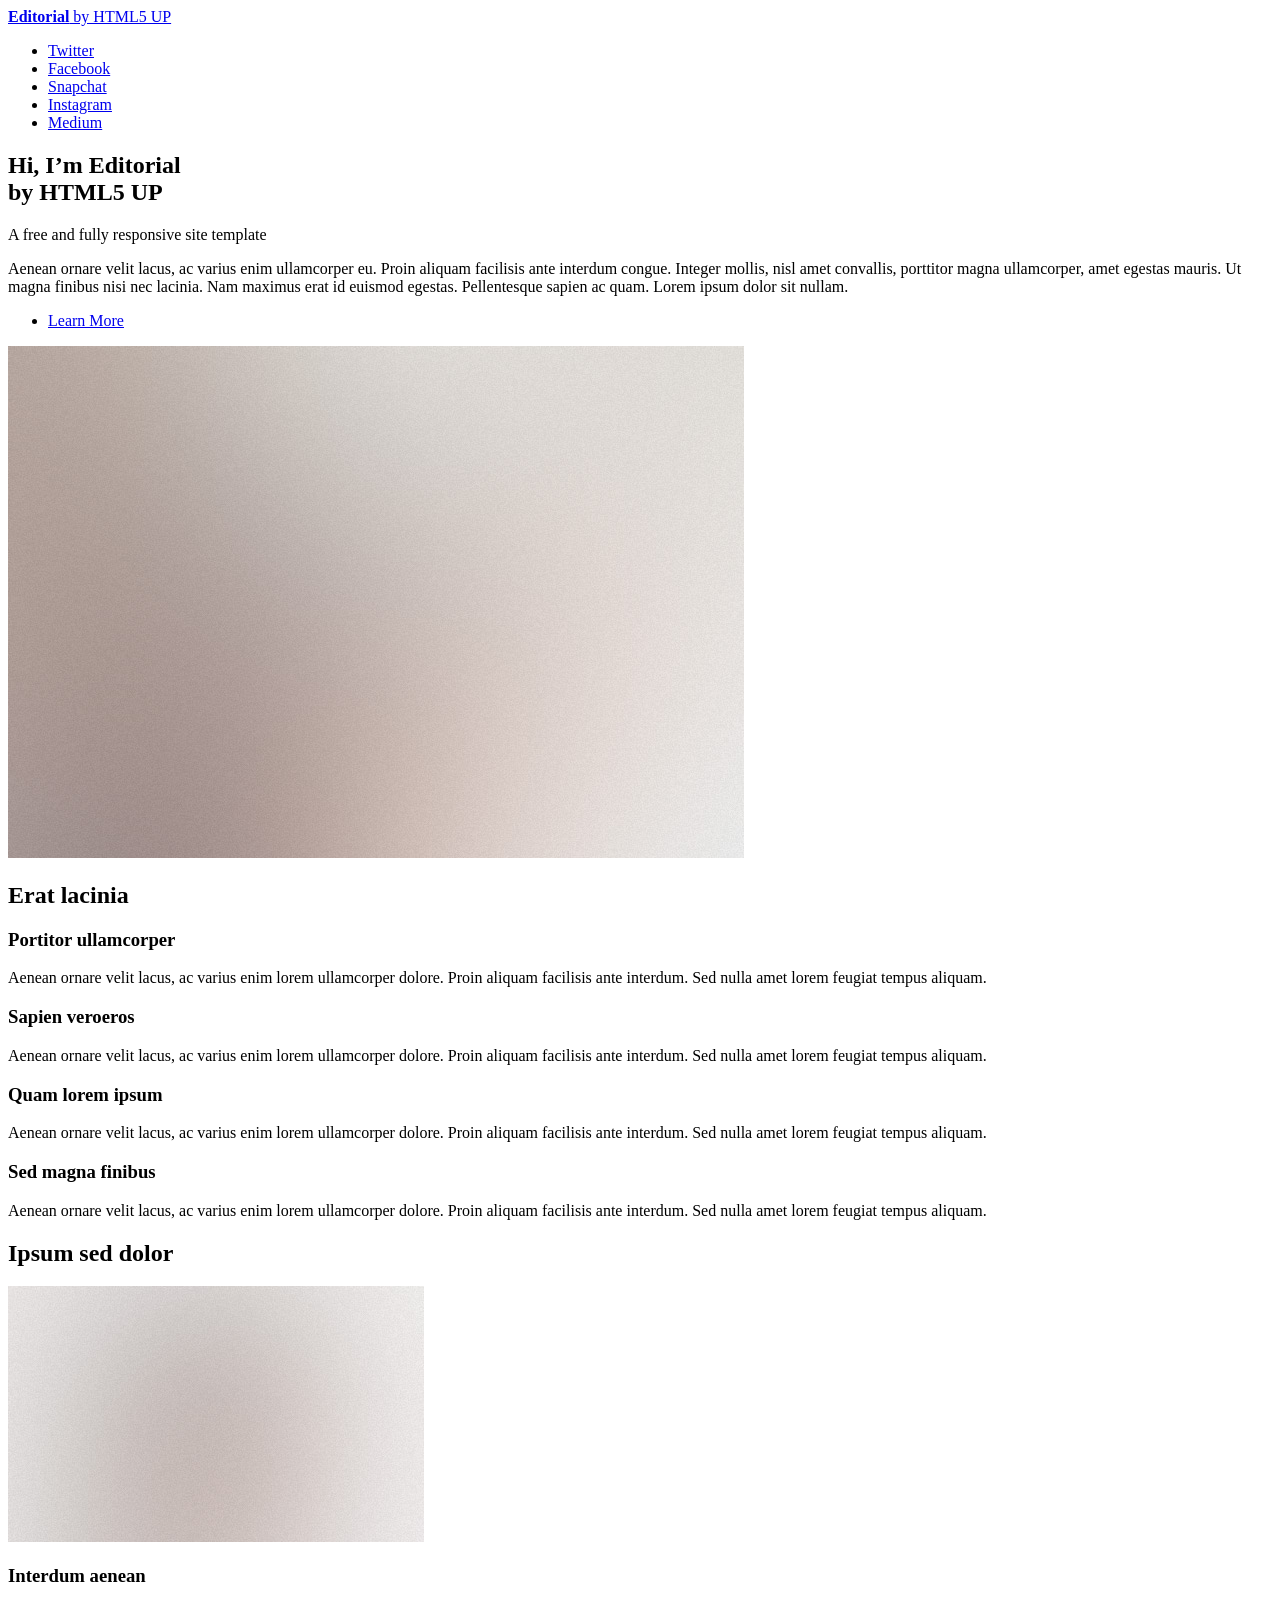
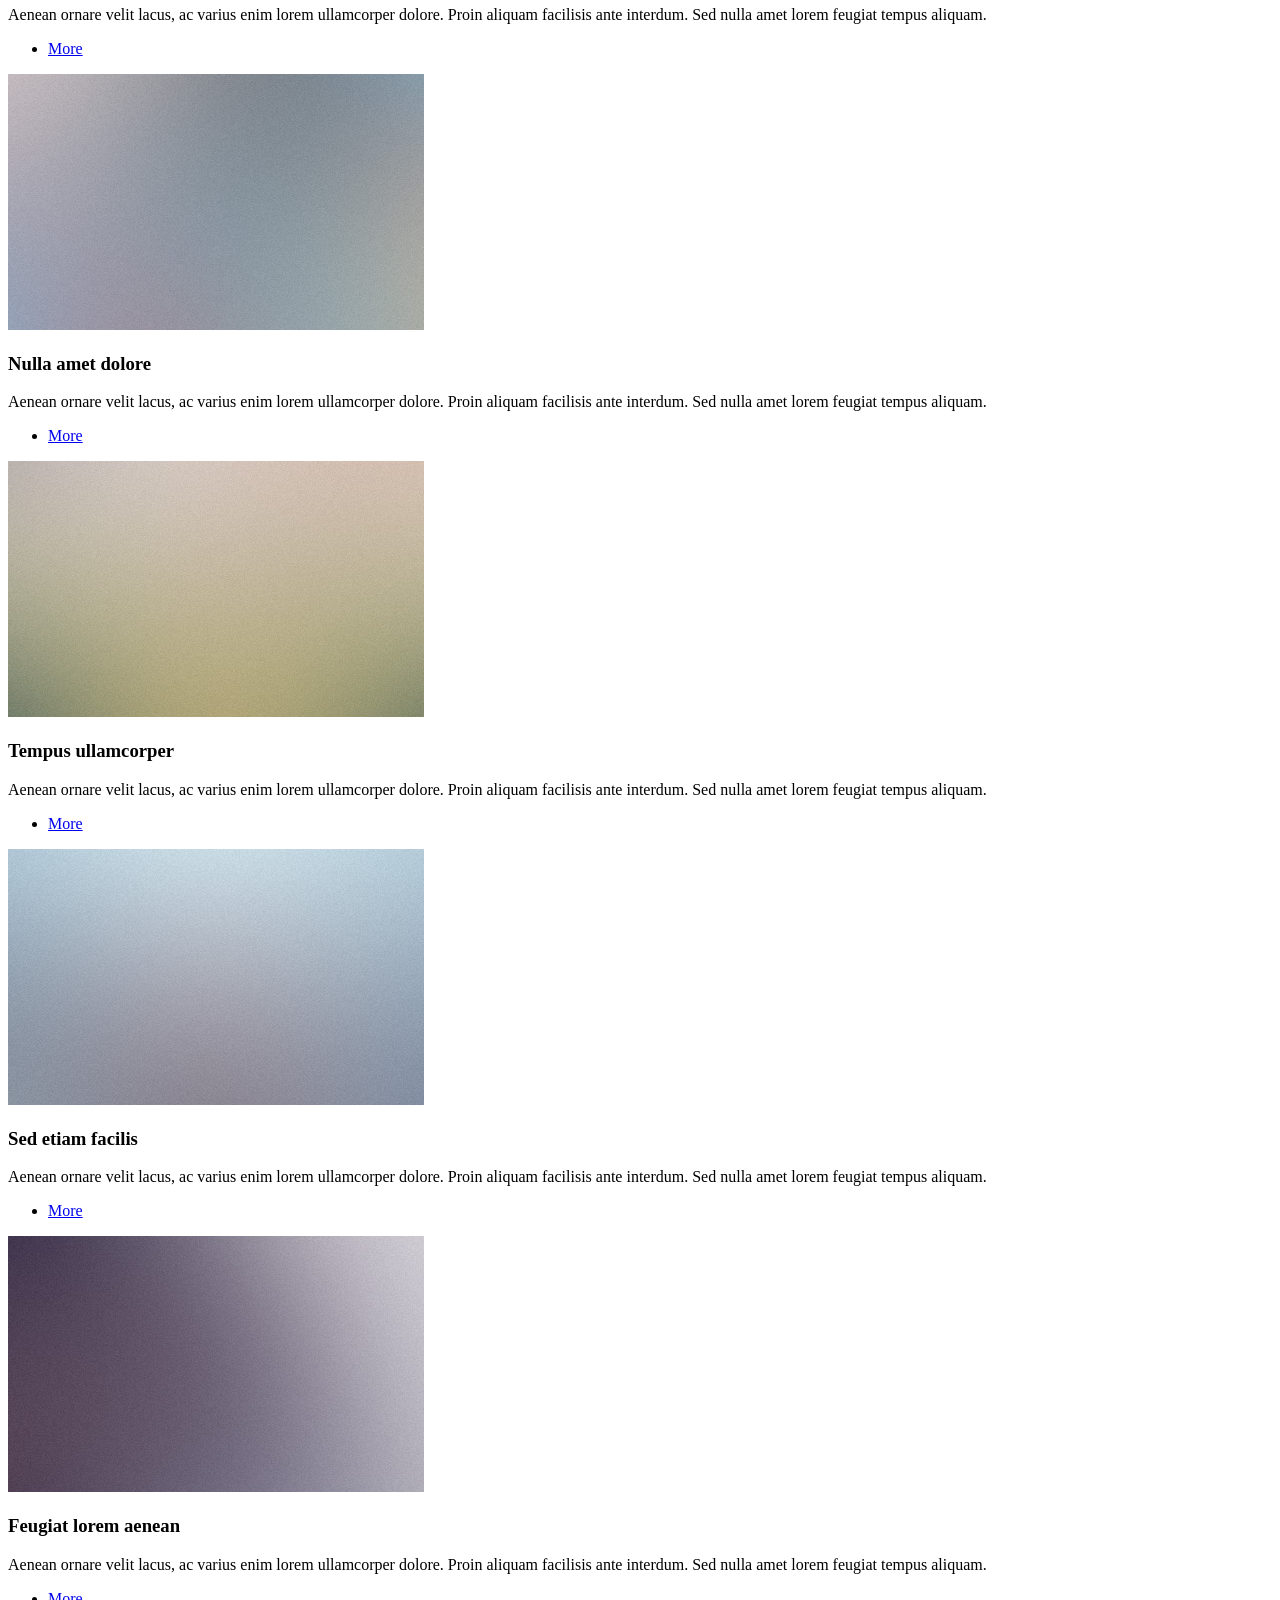
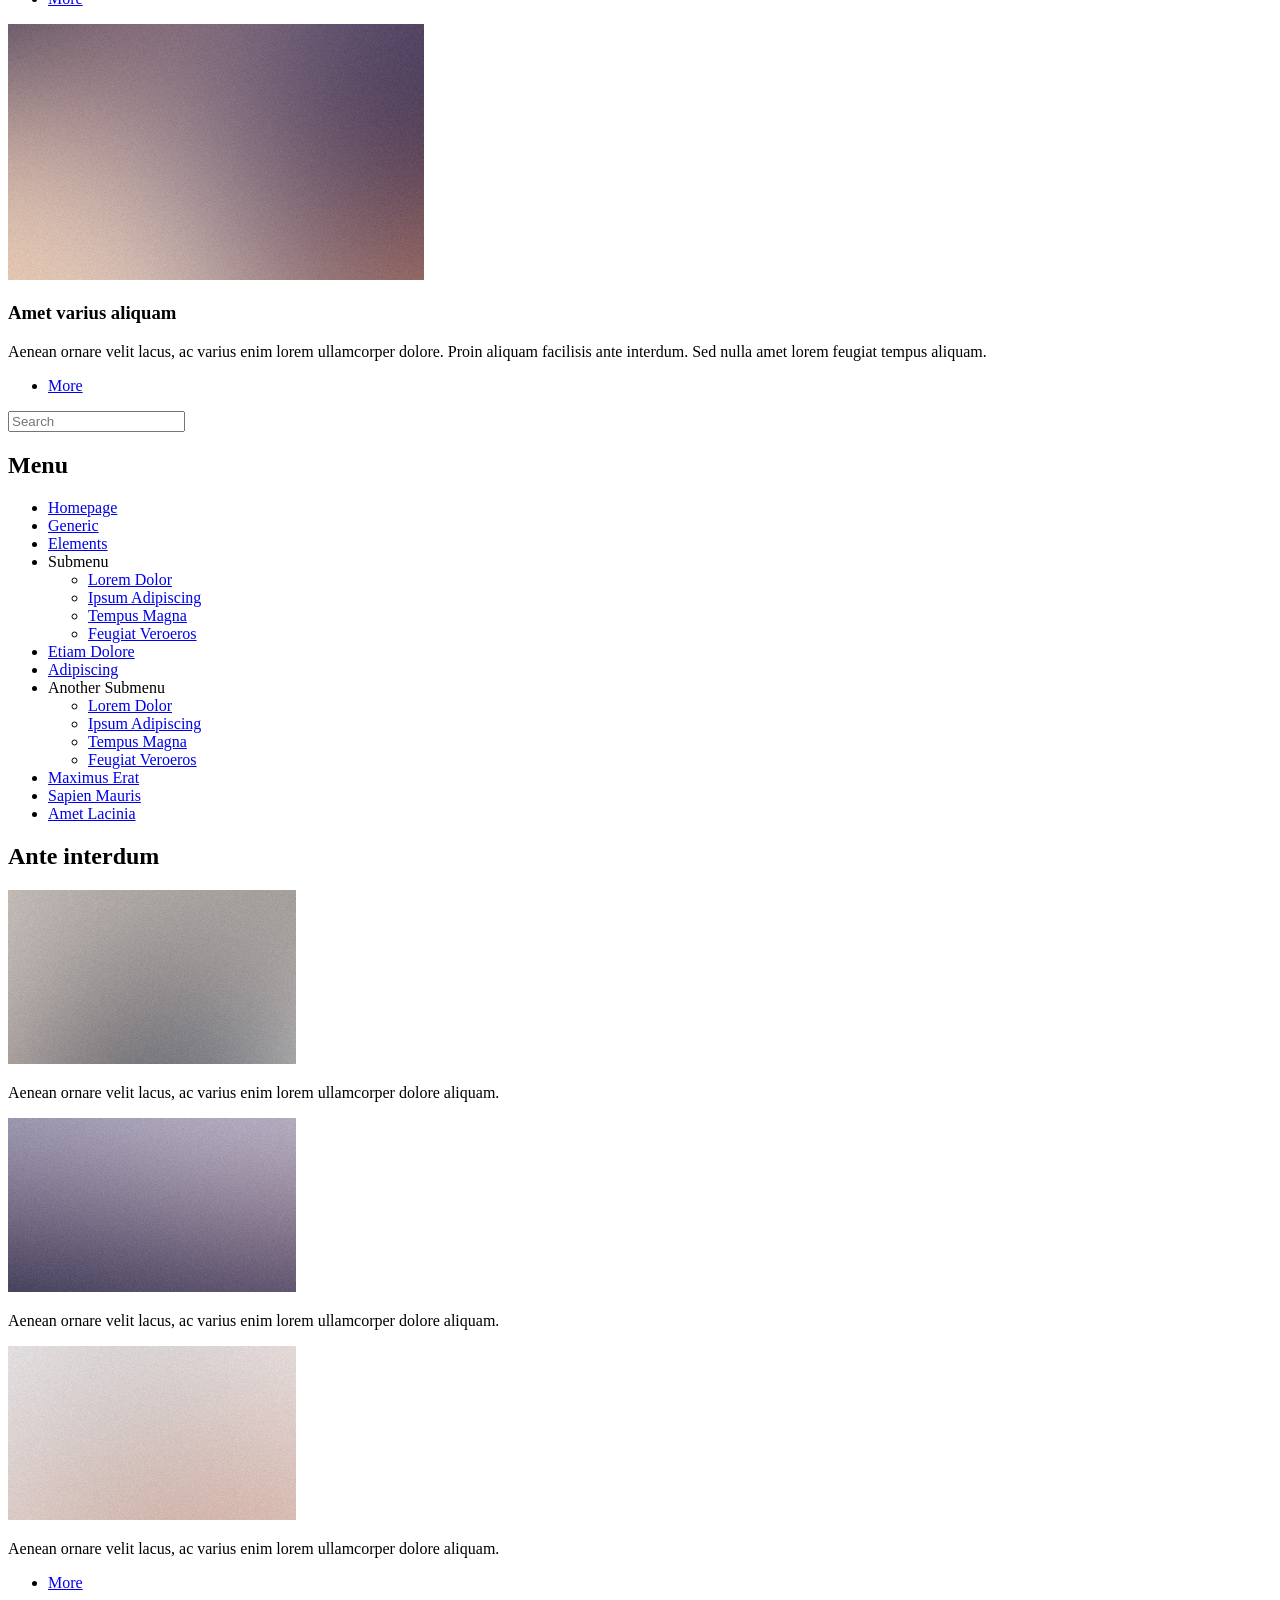
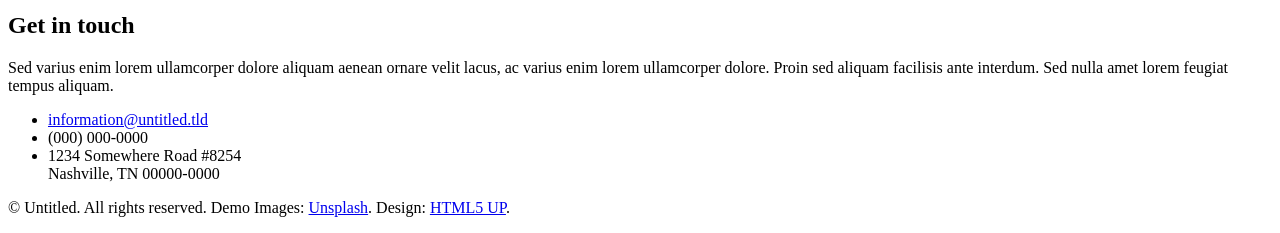
==== index.html @ dc66e03e "Add files via upload" ====
<!DOCTYPE HTML>
<!--
	Editorial by HTML5 UP
	html5up.net | @ajlkn
	Free for personal and commercial use under the CCA 3.0 license (html5up.net/license)
-->
<html>
	<head>
		<title>Editorial by HTML5 UP</title>
		<meta charset="utf-8" />
		<meta name="viewport" content="width=device-width, initial-scale=1, user-scalable=no" />
		<link rel="stylesheet" href="assets/css/main.css" />
	</head>
	<body class="is-preload">

		<!-- Wrapper -->
			<div id="wrapper">

				<!-- Main -->
					<div id="main">
						<div class="inner">

							<!-- Header -->
								<header id="header">
									<a href="index.html" class="logo"><strong>Editorial</strong> by HTML5 UP</a>
									<ul class="icons">
										<li><a href="#" class="icon brands fa-twitter"><span class="label">Twitter</span></a></li>
										<li><a href="#" class="icon brands fa-facebook-f"><span class="label">Facebook</span></a></li>
										<li><a href="#" class="icon brands fa-snapchat-ghost"><span class="label">Snapchat</span></a></li>
										<li><a href="#" class="icon brands fa-instagram"><span class="label">Instagram</span></a></li>
										<li><a href="#" class="icon brands fa-medium-m"><span class="label">Medium</span></a></li>
									</ul>
								</header>

							<!-- Banner -->
								<section id="banner">
									<div class="content">
										<header>
											<h1>Hi, I’m Editorial<br />
											by HTML5 UP</h1>
											<p>A free and fully responsive site template</p>
										</header>
										<p>Aenean ornare velit lacus, ac varius enim ullamcorper eu. Proin aliquam facilisis ante interdum congue. Integer mollis, nisl amet convallis, porttitor magna ullamcorper, amet egestas mauris. Ut magna finibus nisi nec lacinia. Nam maximus erat id euismod egestas. Pellentesque sapien ac quam. Lorem ipsum dolor sit nullam.</p>
										<ul class="actions">
											<li><a href="#" class="button big">Learn More</a></li>
										</ul>
									</div>
									<span class="image object">
										<img src="images/pic10.jpg" alt="" />
									</span>
								</section>

							<!-- Section -->
								<section>
									<header class="major">
										<h2>Erat lacinia</h2>
									</header>
									<div class="features">
										<article>
											<span class="icon fa-gem"></span>
											<div class="content">
												<h3>Portitor ullamcorper</h3>
												<p>Aenean ornare velit lacus, ac varius enim lorem ullamcorper dolore. Proin aliquam facilisis ante interdum. Sed nulla amet lorem feugiat tempus aliquam.</p>
											</div>
										</article>
										<article>
											<span class="icon solid fa-paper-plane"></span>
											<div class="content">
												<h3>Sapien veroeros</h3>
												<p>Aenean ornare velit lacus, ac varius enim lorem ullamcorper dolore. Proin aliquam facilisis ante interdum. Sed nulla amet lorem feugiat tempus aliquam.</p>
											</div>
										</article>
										<article>
											<span class="icon solid fa-rocket"></span>
											<div class="content">
												<h3>Quam lorem ipsum</h3>
												<p>Aenean ornare velit lacus, ac varius enim lorem ullamcorper dolore. Proin aliquam facilisis ante interdum. Sed nulla amet lorem feugiat tempus aliquam.</p>
											</div>
										</article>
										<article>
											<span class="icon solid fa-signal"></span>
											<div class="content">
												<h3>Sed magna finibus</h3>
												<p>Aenean ornare velit lacus, ac varius enim lorem ullamcorper dolore. Proin aliquam facilisis ante interdum. Sed nulla amet lorem feugiat tempus aliquam.</p>
											</div>
										</article>
									</div>
								</section>

							<!-- Section -->
								<section>
									<header class="major">
										<h2>Ipsum sed dolor</h2>
									</header>
									<div class="posts">
										<article>
											<a href="#" class="image"><img src="images/pic01.jpg" alt="" /></a>
											<h3>Interdum aenean</h3>
											<p>Aenean ornare velit lacus, ac varius enim lorem ullamcorper dolore. Proin aliquam facilisis ante interdum. Sed nulla amet lorem feugiat tempus aliquam.</p>
											<ul class="actions">
												<li><a href="#" class="button">More</a></li>
											</ul>
										</article>
										<article>
											<a href="#" class="image"><img src="images/pic02.jpg" alt="" /></a>
											<h3>Nulla amet dolore</h3>
											<p>Aenean ornare velit lacus, ac varius enim lorem ullamcorper dolore. Proin aliquam facilisis ante interdum. Sed nulla amet lorem feugiat tempus aliquam.</p>
											<ul class="actions">
												<li><a href="#" class="button">More</a></li>
											</ul>
										</article>
										<article>
											<a href="#" class="image"><img src="images/pic03.jpg" alt="" /></a>
											<h3>Tempus ullamcorper</h3>
											<p>Aenean ornare velit lacus, ac varius enim lorem ullamcorper dolore. Proin aliquam facilisis ante interdum. Sed nulla amet lorem feugiat tempus aliquam.</p>
											<ul class="actions">
												<li><a href="#" class="button">More</a></li>
											</ul>
										</article>
										<article>
											<a href="#" class="image"><img src="images/pic04.jpg" alt="" /></a>
											<h3>Sed etiam facilis</h3>
											<p>Aenean ornare velit lacus, ac varius enim lorem ullamcorper dolore. Proin aliquam facilisis ante interdum. Sed nulla amet lorem feugiat tempus aliquam.</p>
											<ul class="actions">
												<li><a href="#" class="button">More</a></li>
											</ul>
										</article>
										<article>
											<a href="#" class="image"><img src="images/pic05.jpg" alt="" /></a>
											<h3>Feugiat lorem aenean</h3>
											<p>Aenean ornare velit lacus, ac varius enim lorem ullamcorper dolore. Proin aliquam facilisis ante interdum. Sed nulla amet lorem feugiat tempus aliquam.</p>
											<ul class="actions">
												<li><a href="#" class="button">More</a></li>
											</ul>
										</article>
										<article>
											<a href="#" class="image"><img src="images/pic06.jpg" alt="" /></a>
											<h3>Amet varius aliquam</h3>
											<p>Aenean ornare velit lacus, ac varius enim lorem ullamcorper dolore. Proin aliquam facilisis ante interdum. Sed nulla amet lorem feugiat tempus aliquam.</p>
											<ul class="actions">
												<li><a href="#" class="button">More</a></li>
											</ul>
										</article>
									</div>
								</section>

						</div>
					</div>

				<!-- Sidebar -->
					<div id="sidebar">
						<div class="inner">

							<!-- Search -->
								<section id="search" class="alt">
									<form method="post" action="#">
										<input type="text" name="query" id="query" placeholder="Search" />
									</form>
								</section>

							<!-- Menu -->
								<nav id="menu">
									<header class="major">
										<h2>Menu</h2>
									</header>
									<ul>
										<li><a href="index.html">Homepage</a></li>
										<li><a href="generic.html">Generic</a></li>
										<li><a href="elements.html">Elements</a></li>
										<li>
											<span class="opener">Submenu</span>
											<ul>
												<li><a href="#">Lorem Dolor</a></li>
												<li><a href="#">Ipsum Adipiscing</a></li>
												<li><a href="#">Tempus Magna</a></li>
												<li><a href="#">Feugiat Veroeros</a></li>
											</ul>
										</li>
										<li><a href="#">Etiam Dolore</a></li>
										<li><a href="#">Adipiscing</a></li>
										<li>
											<span class="opener">Another Submenu</span>
											<ul>
												<li><a href="#">Lorem Dolor</a></li>
												<li><a href="#">Ipsum Adipiscing</a></li>
												<li><a href="#">Tempus Magna</a></li>
												<li><a href="#">Feugiat Veroeros</a></li>
											</ul>
										</li>
										<li><a href="#">Maximus Erat</a></li>
										<li><a href="#">Sapien Mauris</a></li>
										<li><a href="#">Amet Lacinia</a></li>
									</ul>
								</nav>

							<!-- Section -->
								<section>
									<header class="major">
										<h2>Ante interdum</h2>
									</header>
									<div class="mini-posts">
										<article>
											<a href="#" class="image"><img src="images/pic07.jpg" alt="" /></a>
											<p>Aenean ornare velit lacus, ac varius enim lorem ullamcorper dolore aliquam.</p>
										</article>
										<article>
											<a href="#" class="image"><img src="images/pic08.jpg" alt="" /></a>
											<p>Aenean ornare velit lacus, ac varius enim lorem ullamcorper dolore aliquam.</p>
										</article>
										<article>
											<a href="#" class="image"><img src="images/pic09.jpg" alt="" /></a>
											<p>Aenean ornare velit lacus, ac varius enim lorem ullamcorper dolore aliquam.</p>
										</article>
									</div>
									<ul class="actions">
										<li><a href="#" class="button">More</a></li>
									</ul>
								</section>

							<!-- Section -->
								<section>
									<header class="major">
										<h2>Get in touch</h2>
									</header>
									<p>Sed varius enim lorem ullamcorper dolore aliquam aenean ornare velit lacus, ac varius enim lorem ullamcorper dolore. Proin sed aliquam facilisis ante interdum. Sed nulla amet lorem feugiat tempus aliquam.</p>
									<ul class="contact">
										<li class="icon solid fa-envelope"><a href="#">information@untitled.tld</a></li>
										<li class="icon solid fa-phone">(000) 000-0000</li>
										<li class="icon solid fa-home">1234 Somewhere Road #8254<br />
										Nashville, TN 00000-0000</li>
									</ul>
								</section>

							<!-- Footer -->
								<footer id="footer">
									<p class="copyright">&copy; Untitled. All rights reserved. Demo Images: <a href="https://unsplash.com">Unsplash</a>. Design: <a href="https://html5up.net">HTML5 UP</a>.</p>
								</footer>

						</div>
					</div>

			</div>

		<!-- Scripts -->
			<script src="assets/js/jquery.min.js"></script>
			<script src="assets/js/browser.min.js"></script>
			<script src="assets/js/breakpoints.min.js"></script>
			<script src="assets/js/util.js"></script>
			<script src="assets/js/main.js"></script>

	</body>
</html>
---- assets/css/main.css ----
@import url(fontawesome-all.min.css);
@import url("https://fonts.googleapis.com/css?family=Open+Sans:400,600,400italic,600italic|Roboto+Slab:400,700");
/*
	Editorial by HTML5 UP
	html5up.net | @ajlkn
	Free for personal and commercial use under the CCA 3.0 license (html5up.net/license)
*/
html, body, div, span, applet, object,
iframe, h1, h2, h3, h4, h5, h6, p, blockquote,
pre, a, abbr, acronym, address, big, cite,
code, del, dfn, em, img, ins, kbd, q, s, samp,
small, strike, strong, sub, sup, tt, var, b,
u, i, center, dl, dt, dd, ol, ul, li, fieldset,
form, label, legend, table, caption, tbody,
tfoot, thead, tr, th, td, article, aside,
canvas, details, embed, figure, figcaption,
footer, header, hgroup, menu, nav, output, ruby,
section, summary, time, mark, audio, video {
  margin: 0;
  padding: 0;
  border: 0;
  font-size: 100%;
  font: inherit;
  vertical-align: baseline; }

article, aside, details, figcaption, figure,
footer, header, hgroup, menu, nav, section {
  display: block; }

body {
  line-height: 1; }

ol, ul {
  list-style: none; }

blockquote, q {
  quotes: none; }
  blockquote:before, blockquote:after, q:before, q:after {
    content: '';
    content: none; }

table {
  border-collapse: collapse;
  border-spacing: 0; }

body {
  -webkit-text-size-adjust: none; }

mark {
  background-color: transparent;
  color: inherit; }

input::-moz-focus-inner {
  border: 0;
  padding: 0; }

input, select, textarea {
  -moz-appearance: none;
  -webkit-appearance: none;
  -ms-appearance: none;
  appearance: none; }

/* Basic */
@-ms-viewport {
  width: device-width; }

body {
  -ms-overflow-style: scrollbar; }

@media screen and (max-width: 480px) {
  html, body {
    min-width: 320px; } }

html {
  box-sizing: border-box; }

*, *:before, *:after {
  box-sizing: inherit; }

body {
  background: #ffffff; }
  body.is-preload *, body.is-preload *:before, body.is-preload *:after, body.is-resizing *, body.is-resizing *:before, body.is-resizing *:after {
    -moz-animation: none !important;
    -webkit-animation: none !important;
    -ms-animation: none !important;
    animation: none !important;
    -moz-transition: none !important;
    -webkit-transition: none !important;
    -ms-transition: none !important;
    transition: none !important; }

/* Type */
body, input, select, textarea {
  color: #7f888f;
  font-family: "Open Sans", sans-serif;
  font-size: 13pt;
  font-weight: 400;
  line-height: 1.65; }
  @media screen and (max-width: 1680px) {
    body, input, select, textarea {
      font-size: 11pt; } }
  @media screen and (max-width: 1280px) {
    body, input, select, textarea {
      font-size: 10pt; } }
  @media screen and (max-width: 360px) {
    body, input, select, textarea {
      font-size: 9pt; } }

a {
  -moz-transition: color 0.2s ease-in-out, border-bottom-color 0.2s ease-in-out;
  -webkit-transition: color 0.2s ease-in-out, border-bottom-color 0.2s ease-in-out;
  -ms-transition: color 0.2s ease-in-out, border-bottom-color 0.2s ease-in-out;
  transition: color 0.2s ease-in-out, border-bottom-color 0.2s ease-in-out;
  border-bottom: dotted 1px;
  color: #f56a6a;
  text-decoration: none; }
  a:hover {
    border-bottom-color: #f56a6a;
    color: #f56a6a !important; }
    a:hover strong {
      color: inherit; }

strong, b {
  color: #3d4449;
  font-weight: 600; }

em, i {
  font-style: italic; }

p {
  margin: 0 0 2em 0; }

h1, h2, h3, h4, h5, h6 {
  color: #3d4449;
  font-family: "Roboto Slab", serif;
  font-weight: 700;
  line-height: 1.5;
  margin: 0 0 1em 0; }
  h1 a, h2 a, h3 a, h4 a, h5 a, h6 a {
    color: inherit;
    text-decoration: none;
    border-bottom: 0; }

h1 {
  font-size: 4em;
  margin: 0 0 0.5em 0;
  line-height: 1.3; }

h2 {
  font-size: 1.75em; }

h3 {
  font-size: 1.25em; }

h4 {
  font-size: 1.1em; }

h5 {
  font-size: 0.9em; }

h6 {
  font-size: 0.7em; }

@media screen and (max-width: 1680px) {
  h1 {
    font-size: 3.5em; } }

@media screen and (max-width: 980px) {
  h1 {
    font-size: 3.25em; } }

@media screen and (max-width: 736px) {
  h1 {
    font-size: 2em;
    line-height: 1.4; }
  h2 {
    font-size: 1.5em; } }

sub {
  font-size: 0.8em;
  position: relative;
  top: 0.5em; }

sup {
  font-size: 0.8em;
  position: relative;
  top: -0.5em; }

blockquote {
  border-left: solid 3px rgba(210, 215, 217, 0.75);
  font-style: italic;
  margin: 0 0 2em 0;
  padding: 0.5em 0 0.5em 2em; }

code {
  background: rgba(230, 235, 237, 0.25);
  border-radius: 0.375em;
  border: solid 1px rgba(210, 215, 217, 0.75);
  font-family: "Courier New", monospace;
  font-size: 0.9em;
  margin: 0 0.25em;
  padding: 0.25em 0.65em; }

pre {
  -webkit-overflow-scrolling: touch;
  font-family: "Courier New", monospace;
  font-size: 0.9em;
  margin: 0 0 2em 0; }
  pre code {
    display: block;
    line-height: 1.75;
    padding: 1em 1.5em;
    overflow-x: auto; }

hr {
  border: 0;
  border-bottom: solid 1px rgba(210, 215, 217, 0.75);
  margin: 2em 0; }
  hr.major {
    margin: 3em 0; }

.align-left {
  text-align: left; }

.align-center {
  text-align: center; }

.align-right {
  text-align: right; }

/* Row */
.row {
  display: flex;
  flex-wrap: wrap;
  box-sizing: border-box;
  align-items: stretch; }
  .row > * {
    box-sizing: border-box; }
  .row.gtr-uniform > * > :last-child {
    margin-bottom: 0; }
  .row.aln-left {
    justify-content: flex-start; }
  .row.aln-center {
    justify-content: center; }
  .row.aln-right {
    justify-content: flex-end; }
  .row.aln-top {
    align-items: flex-start; }
  .row.aln-middle {
    align-items: center; }
  .row.aln-bottom {
    align-items: flex-end; }
  .row > .imp {
    order: -1; }
  .row > .col-1 {
    width: 8.33333%; }
  .row > .off-1 {
    margin-left: 8.33333%; }
  .row > .col-2 {
    width: 16.66667%; }
  .row > .off-2 {
    margin-left: 16.66667%; }
  .row > .col-3 {
    width: 25%; }
  .row > .off-3 {
    margin-left: 25%; }
  .row > .col-4 {
    width: 33.33333%; }
  .row > .off-4 {
    margin-left: 33.33333%; }
  .row > .col-5 {
    width: 41.66667%; }
  .row > .off-5 {
    margin-left: 41.66667%; }
  .row > .col-6 {
    width: 50%; }
  .row > .off-6 {
    margin-left: 50%; }
  .row > .col-7 {
    width: 58.33333%; }
  .row > .off-7 {
    margin-left: 58.33333%; }
  .row > .col-8 {
    width: 66.66667%; }
  .row > .off-8 {
    margin-left: 66.66667%; }
  .row > .col-9 {
    width: 75%; }
  .row > .off-9 {
    margin-left: 75%; }
  .row > .col-10 {
    width: 83.33333%; }
  .row > .off-10 {
    margin-left: 83.33333%; }
  .row > .col-11 {
    width: 91.66667%; }
  .row > .off-11 {
    margin-left: 91.66667%; }
  .row > .col-12 {
    width: 100%; }
  .row > .off-12 {
    margin-left: 100%; }
  .row.gtr-0 {
    margin-top: 0;
    margin-left: 0em; }
    .row.gtr-0 > * {
      padding: 0 0 0 0em; }
    .row.gtr-0.gtr-uniform {
      margin-top: 0em; }
      .row.gtr-0.gtr-uniform > * {
        padding-top: 0em; }
  .row.gtr-25 {
    margin-top: 0;
    margin-left: -0.375em; }
    .row.gtr-25 > * {
      padding: 0 0 0 0.375em; }
    .row.gtr-25.gtr-uniform {
      margin-top: -0.375em; }
      .row.gtr-25.gtr-uniform > * {
        padding-top: 0.375em; }
  .row.gtr-50 {
    margin-top: 0;
    margin-left: -0.75em; }
    .row.gtr-50 > * {
      padding: 0 0 0 0.75em; }
    .row.gtr-50.gtr-uniform {
      margin-top: -0.75em; }
      .row.gtr-50.gtr-uniform > * {
        padding-top: 0.75em; }
  .row {
    margin-top: 0;
    margin-left: -1.5em; }
    .row > * {
      padding: 0 0 0 1.5em; }
    .row.gtr-uniform {
      margin-top: -1.5em; }
      .row.gtr-uniform > * {
        padding-top: 1.5em; }
  .row.gtr-150 {
    margin-top: 0;
    margin-left: -2.25em; }
    .row.gtr-150 > * {
      padding: 0 0 0 2.25em; }
    .row.gtr-150.gtr-uniform {
      margin-top: -2.25em; }
      .row.gtr-150.gtr-uniform > * {
        padding-top: 2.25em; }
  .row.gtr-200 {
    margin-top: 0;
    margin-left: -3em; }
    .row.gtr-200 > * {
      padding: 0 0 0 3em; }
    .row.gtr-200.gtr-uniform {
      margin-top: -3em; }
      .row.gtr-200.gtr-uniform > * {
        padding-top: 3em; }
  @media screen and (max-width: 1680px) {
    .row {
      display: flex;
      flex-wrap: wrap;
      box-sizing: border-box;
      align-items: stretch; }
      .row > * {
        box-sizing: border-box; }
      .row.gtr-uniform > * > :last-child {
        margin-bottom: 0; }
      .row.aln-left {
        justify-content: flex-start; }
      .row.aln-center {
        justify-content: center; }
      .row.aln-right {
        justify-content: flex-end; }
      .row.aln-top {
        align-items: flex-start; }
      .row.aln-middle {
        align-items: center; }
      .row.aln-bottom {
        align-items: flex-end; }
      .row > .imp-xlarge {
        order: -1; }
      .row > .col-1-xlarge {
        width: 8.33333%; }
      .row > .off-1-xlarge {
        margin-left: 8.33333%; }
      .row > .col-2-xlarge {
        width: 16.66667%; }
      .row > .off-2-xlarge {
        margin-left: 16.66667%; }
      .row > .col-3-xlarge {
        width: 25%; }
      .row > .off-3-xlarge {
        margin-left: 25%; }
      .row > .col-4-xlarge {
        width: 33.33333%; }
      .row > .off-4-xlarge {
        margin-left: 33.33333%; }
      .row > .col-5-xlarge {
        width: 41.66667%; }
      .row > .off-5-xlarge {
        margin-left: 41.66667%; }
      .row > .col-6-xlarge {
        width: 50%; }
      .row > .off-6-xlarge {
        margin-left: 50%; }
      .row > .col-7-xlarge {
        width: 58.33333%; }
      .row > .off-7-xlarge {
        margin-left: 58.33333%; }
      .row > .col-8-xlarge {
        width: 66.66667%; }
      .row > .off-8-xlarge {
        margin-left: 66.66667%; }
      .row > .col-9-xlarge {
        width: 75%; }
      .row > .off-9-xlarge {
        margin-left: 75%; }
      .row > .col-10-xlarge {
        width: 83.33333%; }
      .row > .off-10-xlarge {
        margin-left: 83.33333%; }
      .row > .col-11-xlarge {
        width: 91.66667%; }
      .row > .off-11-xlarge {
        margin-left: 91.66667%; }
      .row > .col-12-xlarge {
        width: 100%; }
      .row > .off-12-xlarge {
        margin-left: 100%; }
      .row.gtr-0 {
        margin-top: 0;
        margin-left: 0em; }
        .row.gtr-0 > * {
          padding: 0 0 0 0em; }
        .row.gtr-0.gtr-uniform {
          margin-top: 0em; }
          .row.gtr-0.gtr-uniform > * {
            padding-top: 0em; }
      .row.gtr-25 {
        margin-top: 0;
        margin-left: -0.375em; }
        .row.gtr-25 > * {
          padding: 0 0 0 0.375em; }
        .row.gtr-25.gtr-uniform {
          margin-top: -0.375em; }
          .row.gtr-25.gtr-uniform > * {
            padding-top: 0.375em; }
      .row.gtr-50 {
        margin-top: 0;
        margin-left: -0.75em; }
        .row.gtr-50 > * {
          padding: 0 0 0 0.75em; }
        .row.gtr-50.gtr-uniform {
          margin-top: -0.75em; }
          .row.gtr-50.gtr-uniform > * {
            padding-top: 0.75em; }
      .row {
        margin-top: 0;
        margin-left: -1.5em; }
        .row > * {
          padding: 0 0 0 1.5em; }
        .row.gtr-uniform {
          margin-top: -1.5em; }
          .row.gtr-uniform > * {
            padding-top: 1.5em; }
      .row.gtr-150 {
        margin-top: 0;
        margin-left: -2.25em; }
        .row.gtr-150 > * {
          padding: 0 0 0 2.25em; }
        .row.gtr-150.gtr-uniform {
          margin-top: -2.25em; }
          .row.gtr-150.gtr-uniform > * {
            padding-top: 2.25em; }
      .row.gtr-200 {
        margin-top: 0;
        margin-left: -3em; }
        .row.gtr-200 > * {
          padding: 0 0 0 3em; }
        .row.gtr-200.gtr-uniform {
          margin-top: -3em; }
          .row.gtr-200.gtr-uniform > * {
            padding-top: 3em; } }
  @media screen and (max-width: 1280px) {
    .row {
      display: flex;
      flex-wrap: wrap;
      box-sizing: border-box;
      align-items: stretch; }
      .row > * {
        box-sizing: border-box; }
      .row.gtr-uniform > * > :last-child {
        margin-bottom: 0; }
      .row.aln-left {
        justify-content: flex-start; }
      .row.aln-center {
        justify-content: center; }
      .row.aln-right {
        justify-content: flex-end; }
      .row.aln-top {
        align-items: flex-start; }
      .row.aln-middle {
        align-items: center; }
      .row.aln-bottom {
        align-items: flex-end; }
      .row > .imp-large {
        order: -1; }
      .row > .col-1-large {
        width: 8.33333%; }
      .row > .off-1-large {
        margin-left: 8.33333%; }
      .row > .col-2-large {
        width: 16.66667%; }
      .row > .off-2-large {
        margin-left: 16.66667%; }
      .row > .col-3-large {
        width: 25%; }
      .row > .off-3-large {
        margin-left: 25%; }
      .row > .col-4-large {
        width: 33.33333%; }
      .row > .off-4-large {
        margin-left: 33.33333%; }
      .row > .col-5-large {
        width: 41.66667%; }
      .row > .off-5-large {
        margin-left: 41.66667%; }
      .row > .col-6-large {
        width: 50%; }
      .row > .off-6-large {
        margin-left: 50%; }
      .row > .col-7-large {
        width: 58.33333%; }
      .row > .off-7-large {
        margin-left: 58.33333%; }
      .row > .col-8-large {
        width: 66.66667%; }
      .row > .off-8-large {
        margin-left: 66.66667%; }
      .row > .col-9-large {
        width: 75%; }
      .row > .off-9-large {
        margin-left: 75%; }
      .row > .col-10-large {
        width: 83.33333%; }
      .row > .off-10-large {
        margin-left: 83.33333%; }
      .row > .col-11-large {
        width: 91.66667%; }
      .row > .off-11-large {
        margin-left: 91.66667%; }
      .row > .col-12-large {
        width: 100%; }
      .row > .off-12-large {
        margin-left: 100%; }
      .row.gtr-0 {
        margin-top: 0;
        margin-left: 0em; }
        .row.gtr-0 > * {
          padding: 0 0 0 0em; }
        .row.gtr-0.gtr-uniform {
          margin-top: 0em; }
          .row.gtr-0.gtr-uniform > * {
            padding-top: 0em; }
      .row.gtr-25 {
        margin-top: 0;
        margin-left: -0.375em; }
        .row.gtr-25 > * {
          padding: 0 0 0 0.375em; }
        .row.gtr-25.gtr-uniform {
          margin-top: -0.375em; }
          .row.gtr-25.gtr-uniform > * {
            padding-top: 0.375em; }
      .row.gtr-50 {
        margin-top: 0;
        margin-left: -0.75em; }
        .row.gtr-50 > * {
          padding: 0 0 0 0.75em; }
        .row.gtr-50.gtr-uniform {
          margin-top: -0.75em; }
          .row.gtr-50.gtr-uniform > * {
            padding-top: 0.75em; }
      .row {
        margin-top: 0;
        margin-left: -1.5em; }
        .row > * {
          padding: 0 0 0 1.5em; }
        .row.gtr-uniform {
          margin-top: -1.5em; }
          .row.gtr-uniform > * {
            padding-top: 1.5em; }
      .row.gtr-150 {
        margin-top: 0;
        margin-left: -2.25em; }
        .row.gtr-150 > * {
          padding: 0 0 0 2.25em; }
        .row.gtr-150.gtr-uniform {
          margin-top: -2.25em; }
          .row.gtr-150.gtr-uniform > * {
            padding-top: 2.25em; }
      .row.gtr-200 {
        margin-top: 0;
        margin-left: -3em; }
        .row.gtr-200 > * {
          padding: 0 0 0 3em; }
        .row.gtr-200.gtr-uniform {
          margin-top: -3em; }
          .row.gtr-200.gtr-uniform > * {
            padding-top: 3em; } }
  @media screen and (max-width: 980px) {
    .row {
      display: flex;
      flex-wrap: wrap;
      box-sizing: border-box;
      align-items: stretch; }
      .row > * {
        box-sizing: border-box; }
      .row.gtr-uniform > * > :last-child {
        margin-bottom: 0; }
      .row.aln-left {
        justify-content: flex-start; }
      .row.aln-center {
        justify-content: center; }
      .row.aln-right {
        justify-content: flex-end; }
      .row.aln-top {
        align-items: flex-start; }
      .row.aln-middle {
        align-items: center; }
      .row.aln-bottom {
        align-items: flex-end; }
      .row > .imp-medium {
        order: -1; }
      .row > .col-1-medium {
        width: 8.33333%; }
      .row > .off-1-medium {
        margin-left: 8.33333%; }
      .row > .col-2-medium {
        width: 16.66667%; }
      .row > .off-2-medium {
        margin-left: 16.66667%; }
      .row > .col-3-medium {
        width: 25%; }
      .row > .off-3-medium {
        margin-left: 25%; }
      .row > .col-4-medium {
        width: 33.33333%; }
      .row > .off-4-medium {
        margin-left: 33.33333%; }
      .row > .col-5-medium {
        width: 41.66667%; }
      .row > .off-5-medium {
        margin-left: 41.66667%; }
      .row > .col-6-medium {
        width: 50%; }
      .row > .off-6-medium {
        margin-left: 50%; }
      .row > .col-7-medium {
        width: 58.33333%; }
      .row > .off-7-medium {
        margin-left: 58.33333%; }
      .row > .col-8-medium {
        width: 66.66667%; }
      .row > .off-8-medium {
        margin-left: 66.66667%; }
      .row > .col-9-medium {
        width: 75%; }
      .row > .off-9-medium {
        margin-left: 75%; }
      .row > .col-10-medium {
        width: 83.33333%; }
      .row > .off-10-medium {
        margin-left: 83.33333%; }
      .row > .col-11-medium {
        width: 91.66667%; }
      .row > .off-11-medium {
        margin-left: 91.66667%; }
      .row > .col-12-medium {
        width: 100%; }
      .row > .off-12-medium {
        margin-left: 100%; }
      .row.gtr-0 {
        margin-top: 0;
        margin-left: 0em; }
        .row.gtr-0 > * {
          padding: 0 0 0 0em; }
        .row.gtr-0.gtr-uniform {
          margin-top: 0em; }
          .row.gtr-0.gtr-uniform > * {
            padding-top: 0em; }
      .row.gtr-25 {
        margin-top: 0;
        margin-left: -0.375em; }
        .row.gtr-25 > * {
          padding: 0 0 0 0.375em; }
        .row.gtr-25.gtr-uniform {
          margin-top: -0.375em; }
          .row.gtr-25.gtr-uniform > * {
            padding-top: 0.375em; }
      .row.gtr-50 {
        margin-top: 0;
        margin-left: -0.75em; }
        .row.gtr-50 > * {
          padding: 0 0 0 0.75em; }
        .row.gtr-50.gtr-uniform {
          margin-top: -0.75em; }
          .row.gtr-50.gtr-uniform > * {
            padding-top: 0.75em; }
      .row {
        margin-top: 0;
        margin-left: -1.5em; }
        .row > * {
          padding: 0 0 0 1.5em; }
        .row.gtr-uniform {
          margin-top: -1.5em; }
          .row.gtr-uniform > * {
            padding-top: 1.5em; }
      .row.gtr-150 {
        margin-top: 0;
        margin-left: -2.25em; }
        .row.gtr-150 > * {
          padding: 0 0 0 2.25em; }
        .row.gtr-150.gtr-uniform {
          margin-top: -2.25em; }
          .row.gtr-150.gtr-uniform > * {
            padding-top: 2.25em; }
      .row.gtr-200 {
        margin-top: 0;
        margin-left: -3em; }
        .row.gtr-200 > * {
          padding: 0 0 0 3em; }
        .row.gtr-200.gtr-uniform {
          margin-top: -3em; }
          .row.gtr-200.gtr-uniform > * {
            padding-top: 3em; } }
  @media screen and (max-width: 736px) {
    .row {
      display: flex;
      flex-wrap: wrap;
      box-sizing: border-box;
      align-items: stretch; }
      .row > * {
        box-sizing: border-box; }
      .row.gtr-uniform > * > :last-child {
        margin-bottom: 0; }
      .row.aln-left {
        justify-content: flex-start; }
      .row.aln-center {
        justify-content: center; }
      .row.aln-right {
        justify-content: flex-end; }
      .row.aln-top {
        align-items: flex-start; }
      .row.aln-middle {
        align-items: center; }
      .row.aln-bottom {
        align-items: flex-end; }
      .row > .imp-small {
        order: -1; }
      .row > .col-1-small {
        width: 8.33333%; }
      .row > .off-1-small {
        margin-left: 8.33333%; }
      .row > .col-2-small {
        width: 16.66667%; }
      .row > .off-2-small {
        margin-left: 16.66667%; }
      .row > .col-3-small {
        width: 25%; }
      .row > .off-3-small {
        margin-left: 25%; }
      .row > .col-4-small {
        width: 33.33333%; }
      .row > .off-4-small {
        margin-left: 33.33333%; }
      .row > .col-5-small {
        width: 41.66667%; }
      .row > .off-5-small {
        margin-left: 41.66667%; }
      .row > .col-6-small {
        width: 50%; }
      .row > .off-6-small {
        margin-left: 50%; }
      .row > .col-7-small {
        width: 58.33333%; }
      .row > .off-7-small {
        margin-left: 58.33333%; }
      .row > .col-8-small {
        width: 66.66667%; }
      .row > .off-8-small {
        margin-left: 66.66667%; }
      .row > .col-9-small {
        width: 75%; }
      .row > .off-9-small {
        margin-left: 75%; }
      .row > .col-10-small {
        width: 83.33333%; }
      .row > .off-10-small {
        margin-left: 83.33333%; }
      .row > .col-11-small {
        width: 91.66667%; }
      .row > .off-11-small {
        margin-left: 91.66667%; }
      .row > .col-12-small {
        width: 100%; }
      .row > .off-12-small {
        margin-left: 100%; }
      .row.gtr-0 {
        margin-top: 0;
        margin-left: 0em; }
        .row.gtr-0 > * {
          padding: 0 0 0 0em; }
        .row.gtr-0.gtr-uniform {
          margin-top: 0em; }
          .row.gtr-0.gtr-uniform > * {
            padding-top: 0em; }
      .row.gtr-25 {
        margin-top: 0;
        margin-left: -0.375em; }
        .row.gtr-25 > * {
          padding: 0 0 0 0.375em; }
        .row.gtr-25.gtr-uniform {
          margin-top: -0.375em; }
          .row.gtr-25.gtr-uniform > * {
            padding-top: 0.375em; }
      .row.gtr-50 {
        margin-top: 0;
        margin-left: -0.75em; }
        .row.gtr-50 > * {
          padding: 0 0 0 0.75em; }
        .row.gtr-50.gtr-uniform {
          margin-top: -0.75em; }
          .row.gtr-50.gtr-uniform > * {
            padding-top: 0.75em; }
      .row {
        margin-top: 0;
        margin-left: -1.5em; }
        .row > * {
          padding: 0 0 0 1.5em; }
        .row.gtr-uniform {
          margin-top: -1.5em; }
          .row.gtr-uniform > * {
            padding-top: 1.5em; }
      .row.gtr-150 {
        margin-top: 0;
        margin-left: -2.25em; }
        .row.gtr-150 > * {
          padding: 0 0 0 2.25em; }
        .row.gtr-150.gtr-uniform {
          margin-top: -2.25em; }
          .row.gtr-150.gtr-uniform > * {
            padding-top: 2.25em; }
      .row.gtr-200 {
        margin-top: 0;
        margin-left: -3em; }
        .row.gtr-200 > * {
          padding: 0 0 0 3em; }
        .row.gtr-200.gtr-uniform {
          margin-top: -3em; }
          .row.gtr-200.gtr-uniform > * {
            padding-top: 3em; } }
  @media screen and (max-width: 480px) {
    .row {
      display: flex;
      flex-wrap: wrap;
      box-sizing: border-box;
      align-items: stretch; }
      .row > * {
        box-sizing: border-box; }
      .row.gtr-uniform > * > :last-child {
        margin-bottom: 0; }
      .row.aln-left {
        justify-content: flex-start; }
      .row.aln-center {
        justify-content: center; }
      .row.aln-right {
        justify-content: flex-end; }
      .row.aln-top {
        align-items: flex-start; }
      .row.aln-middle {
        align-items: center; }
      .row.aln-bottom {
        align-items: flex-end; }
      .row > .imp-xsmall {
        order: -1; }
      .row > .col-1-xsmall {
        width: 8.33333%; }
      .row > .off-1-xsmall {
        margin-left: 8.33333%; }
      .row > .col-2-xsmall {
        width: 16.66667%; }
      .row > .off-2-xsmall {
        margin-left: 16.66667%; }
      .row > .col-3-xsmall {
        width: 25%; }
      .row > .off-3-xsmall {
        margin-left: 25%; }
      .row > .col-4-xsmall {
        width: 33.33333%; }
      .row > .off-4-xsmall {
        margin-left: 33.33333%; }
      .row > .col-5-xsmall {
        width: 41.66667%; }
      .row > .off-5-xsmall {
        margin-left: 41.66667%; }
      .row > .col-6-xsmall {
        width: 50%; }
      .row > .off-6-xsmall {
        margin-left: 50%; }
      .row > .col-7-xsmall {
        width: 58.33333%; }
      .row > .off-7-xsmall {
        margin-left: 58.33333%; }
      .row > .col-8-xsmall {
        width: 66.66667%; }
      .row > .off-8-xsmall {
        margin-left: 66.66667%; }
      .row > .col-9-xsmall {
        width: 75%; }
      .row > .off-9-xsmall {
        margin-left: 75%; }
      .row > .col-10-xsmall {
        width: 83.33333%; }
      .row > .off-10-xsmall {
        margin-left: 83.33333%; }
      .row > .col-11-xsmall {
        width: 91.66667%; }
      .row > .off-11-xsmall {
        margin-left: 91.66667%; }
      .row > .col-12-xsmall {
        width: 100%; }
      .row > .off-12-xsmall {
        margin-left: 100%; }
      .row.gtr-0 {
        margin-top: 0;
        margin-left: 0em; }
        .row.gtr-0 > * {
          padding: 0 0 0 0em; }
        .row.gtr-0.gtr-uniform {
          margin-top: 0em; }
          .row.gtr-0.gtr-uniform > * {
            padding-top: 0em; }
      .row.gtr-25 {
        margin-top: 0;
        margin-left: -0.375em; }
        .row.gtr-25 > * {
          padding: 0 0 0 0.375em; }
        .row.gtr-25.gtr-uniform {
          margin-top: -0.375em; }
          .row.gtr-25.gtr-uniform > * {
            padding-top: 0.375em; }
      .row.gtr-50 {
        margin-top: 0;
        margin-left: -0.75em; }
        .row.gtr-50 > * {
          padding: 0 0 0 0.75em; }
        .row.gtr-50.gtr-uniform {
          margin-top: -0.75em; }
          .row.gtr-50.gtr-uniform > * {
            padding-top: 0.75em; }
      .row {
        margin-top: 0;
        margin-left: -1.5em; }
        .row > * {
          padding: 0 0 0 1.5em; }
        .row.gtr-uniform {
          margin-top: -1.5em; }
          .row.gtr-uniform > * {
            padding-top: 1.5em; }
      .row.gtr-150 {
        margin-top: 0;
        margin-left: -2.25em; }
        .row.gtr-150 > * {
          padding: 0 0 0 2.25em; }
        .row.gtr-150.gtr-uniform {
          margin-top: -2.25em; }
          .row.gtr-150.gtr-uniform > * {
            padding-top: 2.25em; }
      .row.gtr-200 {
        margin-top: 0;
        margin-left: -3em; }
        .row.gtr-200 > * {
          padding: 0 0 0 3em; }
        .row.gtr-200.gtr-uniform {
          margin-top: -3em; }
          .row.gtr-200.gtr-uniform > * {
            padding-top: 3em; } }

/* Section/Article */
section.special, article.special {
  text-align: center; }

header p {
  font-family: "Roboto Slab", serif;
  font-size: 1em;
  font-weight: 400;
  letter-spacing: 0.075em;
  margin-top: -0.5em;
  text-transform: uppercase; }

header.major > :last-child {
  border-bottom: solid 3px #f56a6a;
  display: inline-block;
  margin: 0 0 2em 0;
  padding: 0 0.75em 0.5em 0; }

header.main > :last-child {
  margin: 0 0 1em 0; }

/* Form */
form {
  margin: 0 0 2em 0; }

label {
  color: #3d4449;
  display: block;
  font-size: 0.9em;
  font-weight: 600;
  margin: 0 0 1em 0; }

input[type="text"],
input[type="password"],
input[type="email"],
input[type="tel"],
input[type="search"],
input[type="url"],
select,
textarea {
  -moz-appearance: none;
  -webkit-appearance: none;
  -ms-appearance: none;
  appearance: none;
  background: #ffffff;
  border-radius: 0.375em;
  border: none;
  border: solid 1px rgba(210, 215, 217, 0.75);
  color: inherit;
  display: block;
  outline: 0;
  padding: 0 1em;
  text-decoration: none;
  width: 100%; }
  input[type="text"]:invalid,
  input[type="password"]:invalid,
  input[type="email"]:invalid,
  input[type="tel"]:invalid,
  input[type="search"]:invalid,
  input[type="url"]:invalid,
  select:invalid,
  textarea:invalid {
    box-shadow: none; }
  input[type="text"]:focus,
  input[type="password"]:focus,
  input[type="email"]:focus,
  input[type="tel"]:focus,
  input[type="search"]:focus,
  input[type="url"]:focus,
  select:focus,
  textarea:focus {
    border-color: #f56a6a;
    box-shadow: 0 0 0 1px #f56a6a; }

select {
  background-image: url("data:image/svg+xml;charset=utf8,%3Csvg xmlns='http://www.w3.org/2000/svg' width='40' height='40' preserveAspectRatio='none' viewBox='0 0 40 40'%3E%3Cpath d='M9.4,12.3l10.4,10.4l10.4-10.4c0.2-0.2,0.5-0.4,0.9-0.4c0.3,0,0.6,0.1,0.9,0.4l3.3,3.3c0.2,0.2,0.4,0.5,0.4,0.9 c0,0.4-0.1,0.6-0.4,0.9L20.7,31.9c-0.2,0.2-0.5,0.4-0.9,0.4c-0.3,0-0.6-0.1-0.9-0.4L4.3,17.3c-0.2-0.2-0.4-0.5-0.4-0.9 c0-0.4,0.1-0.6,0.4-0.9l3.3-3.3c0.2-0.2,0.5-0.4,0.9-0.4S9.1,12.1,9.4,12.3z' fill='rgba(210, 215, 217, 0.75)' /%3E%3C/svg%3E");
  background-size: 1.25em;
  background-repeat: no-repeat;
  background-position: calc(100% - 1em) center;
  height: 2.75em;
  padding-right: 2.75em;
  text-overflow: ellipsis; }
  select option {
    color: #3d4449;
    background: #ffffff; }
  select:focus::-ms-value {
    background-color: transparent; }
  select::-ms-expand {
    display: none; }

input[type="text"],
input[type="password"],
input[type="email"],
input[type="tel"],
input[type="search"],
input[type="url"],
select {
  height: 2.75em; }

textarea {
  padding: 0.75em 1em; }

input[type="checkbox"],
input[type="radio"] {
  -moz-appearance: none;
  -webkit-appearance: none;
  -ms-appearance: none;
  appearance: none;
  display: block;
  float: left;
  margin-right: -2em;
  opacity: 0;
  width: 1em;
  z-index: -1; }
  input[type="checkbox"] + label,
  input[type="radio"] + label {
    text-decoration: none;
    color: #7f888f;
    cursor: pointer;
    display: inline-block;
    font-size: 1em;
    font-weight: 400;
    padding-left: 2.4em;
    padding-right: 0.75em;
    position: relative; }
    input[type="checkbox"] + label:before,
    input[type="radio"] + label:before {
      -moz-osx-font-smoothing: grayscale;
      -webkit-font-smoothing: antialiased;
      display: inline-block;
      font-style: normal;
      font-variant: normal;
      text-rendering: auto;
      line-height: 1;
      text-transform: none !important;
      font-family: 'Font Awesome 5 Free';
      font-weight: 900; }
    input[type="checkbox"] + label:before,
    input[type="radio"] + label:before {
      background: #ffffff;
      border-radius: 0.375em;
      border: solid 1px rgba(210, 215, 217, 0.75);
      content: '';
      display: inline-block;
      font-size: 0.8em;
      height: 2.0625em;
      left: 0;
      line-height: 2.0625em;
      position: absolute;
      text-align: center;
      top: 0;
      width: 2.0625em; }
  input[type="checkbox"]:checked + label:before,
  input[type="radio"]:checked + label:before {
    background: #3d4449;
    border-color: #3d4449;
    color: #ffffff;
    content: '\f00c'; }
  input[type="checkbox"]:focus + label:before,
  input[type="radio"]:focus + label:before {
    border-color: #f56a6a;
    box-shadow: 0 0 0 1px #f56a6a; }

input[type="checkbox"] + label:before {
  border-radius: 0.375em; }

input[type="radio"] + label:before {
  border-radius: 100%; }

::-webkit-input-placeholder {
  color: #9fa3a6 !important;
  opacity: 1.0; }

:-moz-placeholder {
  color: #9fa3a6 !important;
  opacity: 1.0; }

::-moz-placeholder {
  color: #9fa3a6 !important;
  opacity: 1.0; }

:-ms-input-placeholder {
  color: #9fa3a6 !important;
  opacity: 1.0; }

/* Box */
.box {
  border-radius: 0.375em;
  border: solid 1px rgba(210, 215, 217, 0.75);
  margin-bottom: 2em;
  padding: 1.5em; }
  .box > :last-child,
  .box > :last-child > :last-child,
  .box > :last-child > :last-child > :last-child {
    margin-bottom: 0; }
  .box.alt {
    border: 0;
    border-radius: 0;
    padding: 0; }

/* Icon */
.icon {
  text-decoration: none;
  border-bottom: none;
  position: relative; }
  .icon:before {
    -moz-osx-font-smoothing: grayscale;
    -webkit-font-smoothing: antialiased;
    display: inline-block;
    font-style: normal;
    font-variant: normal;
    text-rendering: auto;
    line-height: 1;
    text-transform: none !important;
    font-family: 'Font Awesome 5 Free';
    font-weight: 400; }
  .icon > .label {
    display: none; }
  .icon:before {
    line-height: inherit; }
  .icon.solid:before {
    font-weight: 900; }
  .icon.brands:before {
    font-family: 'Font Awesome 5 Brands'; }

/* Image */
.image {
  border-radius: 0.375em;
  border: 0;
  display: inline-block;
  position: relative; }
  .image img {
    border-radius: 0.375em;
    display: block; }
  .image.left, .image.right {
    max-width: 40%; }
    .image.left img, .image.right img {
      width: 100%; }
  .image.left {
    float: left;
    padding: 0 1.5em 1em 0;
    top: 0.25em; }
  .image.right {
    float: right;
    padding: 0 0 1em 1.5em;
    top: 0.25em; }
  .image.fit {
    display: block;
    margin: 0 0 2em 0;
    width: 100%; }
    .image.fit img {
      width: 100%; }
  .image.main {
    display: block;
    margin: 0 0 3em 0;
    width: 100%; }
    .image.main img {
      width: 100%; }

a.image {
  overflow: hidden; }
  a.image img {
    -moz-transition: -moz-transform 0.2s ease;
    -webkit-transition: -webkit-transform 0.2s ease;
    -ms-transition: -ms-transform 0.2s ease;
    transition: transform 0.2s ease; }
  a.image:hover img {
    -moz-transform: scale(1.075);
    -webkit-transform: scale(1.075);
    -ms-transform: scale(1.075);
    transform: scale(1.075); }

/* List */
ol {
  list-style: decimal;
  margin: 0 0 2em 0;
  padding-left: 1.25em; }
  ol li {
    padding-left: 0.25em; }

ul {
  list-style: disc;
  margin: 0 0 2em 0;
  padding-left: 1em; }
  ul li {
    padding-left: 0.5em; }
  ul.alt {
    list-style: none;
    padding-left: 0; }
    ul.alt li {
      border-top: solid 1px rgba(210, 215, 217, 0.75);
      padding: 0.5em 0; }
      ul.alt li:first-child {
        border-top: 0;
        padding-top: 0; }

dl {
  margin: 0 0 2em 0; }
  dl dt {
    display: block;
    font-weight: 600;
    margin: 0 0 1em 0; }
  dl dd {
    margin-left: 2em; }

/* Actions */
ul.actions {
  display: -moz-flex;
  display: -webkit-flex;
  display: -ms-flex;
  display: flex;
  cursor: default;
  list-style: none;
  margin-left: -1em;
  padding-left: 0; }
  ul.actions li {
    padding: 0 0 0 1em;
    vertical-align: middle; }
  ul.actions.special {
    -moz-justify-content: center;
    -webkit-justify-content: center;
    -ms-justify-content: center;
    justify-content: center;
    width: 100%;
    margin-left: 0; }
    ul.actions.special li:first-child {
      padding-left: 0; }
  ul.actions.stacked {
    -moz-flex-direction: column;
    -webkit-flex-direction: column;
    -ms-flex-direction: column;
    flex-direction: column;
    margin-left: 0; }
    ul.actions.stacked li {
      padding: 1.3em 0 0 0; }
      ul.actions.stacked li:first-child {
        padding-top: 0; }
  ul.actions.fit {
    width: calc(100% + 1em); }
    ul.actions.fit li {
      -moz-flex-grow: 1;
      -webkit-flex-grow: 1;
      -ms-flex-grow: 1;
      flex-grow: 1;
      -moz-flex-shrink: 1;
      -webkit-flex-shrink: 1;
      -ms-flex-shrink: 1;
      flex-shrink: 1;
      width: 100%; }
      ul.actions.fit li > * {
        width: 100%; }
    ul.actions.fit.stacked {
      width: 100%; }

/* Icons */
ul.icons {
  cursor: default;
  list-style: none;
  padding-left: 0; }
  ul.icons li {
    display: inline-block;
    padding: 0 1em 0 0; }
    ul.icons li:last-child {
      padding-right: 0; }
    ul.icons li .icon {
      color: inherit; }
      ul.icons li .icon:before {
        font-size: 1.25em; }

/* Contact */
ul.contact {
  list-style: none;
  padding: 0; }
  ul.contact li {
    text-decoration: none;
    border-top: solid 1px rgba(210, 215, 217, 0.75);
    margin: 1.5em 0 0 0;
    padding: 1.5em 0 0 3em;
    position: relative; }
    ul.contact li:before {
      -moz-osx-font-smoothing: grayscale;
      -webkit-font-smoothing: antialiased;
      display: inline-block;
      font-style: normal;
      font-variant: normal;
      text-rendering: auto;
      line-height: 1;
      text-transform: none !important;
      font-family: 'Font Awesome 5 Free';
      font-weight: 400; }
    ul.contact li:before {
      color: #f56a6a;
      display: inline-block;
      font-size: 1.5em;
      height: 1.125em;
      left: 0;
      line-height: 1.125em;
      position: absolute;
      text-align: center;
      top: 1em;
      width: 1.5em; }
    ul.contact li:first-child {
      border-top: 0;
      margin-top: 0;
      padding-top: 0; }
      ul.contact li:first-child:before {
        top: 0; }
    ul.contact li a {
      color: inherit; }

/* Pagination */
ul.pagination {
  cursor: default;
  list-style: none;
  padding-left: 0; }
  ul.pagination li {
    display: inline-block;
    padding-left: 0;
    vertical-align: middle; }
    ul.pagination li > .page {
      -moz-transition: background-color 0.2s ease-in-out, color 0.2s ease-in-out;
      -webkit-transition: background-color 0.2s ease-in-out, color 0.2s ease-in-out;
      -ms-transition: background-color 0.2s ease-in-out, color 0.2s ease-in-out;
      transition: background-color 0.2s ease-in-out, color 0.2s ease-in-out;
      border-bottom: 0;
      border-radius: 0.375em;
      display: inline-block;
      font-size: 0.8em;
      font-weight: 600;
      height: 2em;
      line-height: 2em;
      margin: 0 0.125em;
      min-width: 2em;
      padding: 0 0.5em;
      text-align: center; }
      ul.pagination li > .page.active {
        background-color: #f56a6a;
        color: #ffffff !important; }
        ul.pagination li > .page.active:hover {
          background-color: #f67878; }
        ul.pagination li > .page.active:active {
          background-color: #f45c5c; }
    ul.pagination li:first-child {
      padding-right: 0.75em; }
    ul.pagination li:last-child {
      padding-left: 0.75em; }
  @media screen and (max-width: 480px) {
    ul.pagination li:nth-child(n+2):nth-last-child(n+2) {
      display: none; }
    ul.pagination li:first-child {
      padding-right: 0; } }

/* Table */
.table-wrapper {
  -webkit-overflow-scrolling: touch;
  overflow-x: auto; }

table {
  margin: 0 0 2em 0;
  width: 100%; }
  table tbody tr {
    border: solid 1px rgba(210, 215, 217, 0.75);
    border-left: 0;
    border-right: 0; }
    table tbody tr:nth-child(2n + 1) {
      background-color: rgba(230, 235, 237, 0.25); }
  table td {
    padding: 0.75em 0.75em; }
  table th {
    color: #3d4449;
    font-size: 0.9em;
    font-weight: 600;
    padding: 0 0.75em 0.75em 0.75em;
    text-align: left; }
  table thead {
    border-bottom: solid 2px rgba(210, 215, 217, 0.75); }
  table tfoot {
    border-top: solid 2px rgba(210, 215, 217, 0.75); }
  table.alt {
    border-collapse: separate; }
    table.alt tbody tr td {
      border: solid 1px rgba(210, 215, 217, 0.75);
      border-left-width: 0;
      border-top-width: 0; }
      table.alt tbody tr td:first-child {
        border-left-width: 1px; }
    table.alt tbody tr:first-child td {
      border-top-width: 1px; }
    table.alt thead {
      border-bottom: 0; }
    table.alt tfoot {
      border-top: 0; }

/* Button */
input[type="submit"],
input[type="reset"],
input[type="button"],
button,
.button {
  -moz-appearance: none;
  -webkit-appearance: none;
  -ms-appearance: none;
  appearance: none;
  -moz-transition: background-color 0.2s ease-in-out, color 0.2s ease-in-out;
  -webkit-transition: background-color 0.2s ease-in-out, color 0.2s ease-in-out;
  -ms-transition: background-color 0.2s ease-in-out, color 0.2s ease-in-out;
  transition: background-color 0.2s ease-in-out, color 0.2s ease-in-out;
  background-color: transparent;
  border-radius: 0.375em;
  border: 0;
  box-shadow: inset 0 0 0 2px #f56a6a;
  color: #f56a6a !important;
  cursor: pointer;
  display: inline-block;
  font-family: "Roboto Slab", serif;
  font-size: 0.8em;
  font-weight: 700;
  height: 3.5em;
  letter-spacing: 0.075em;
  line-height: 3.5em;
  padding: 0 2.25em;
  text-align: center;
  text-decoration: none;
  text-transform: uppercase;
  white-space: nowrap; }
  input[type="submit"]:hover,
  input[type="reset"]:hover,
  input[type="button"]:hover,
  button:hover,
  .button:hover {
    background-color: rgba(245, 106, 106, 0.05); }
  input[type="submit"]:active,
  input[type="reset"]:active,
  input[type="button"]:active,
  button:active,
  .button:active {
    background-color: rgba(245, 106, 106, 0.15); }
  input[type="submit"].icon:before,
  input[type="reset"].icon:before,
  input[type="button"].icon:before,
  button.icon:before,
  .button.icon:before {
    margin-right: 0.5em; }
  input[type="submit"].fit,
  input[type="reset"].fit,
  input[type="button"].fit,
  button.fit,
  .button.fit {
    width: 100%; }
  input[type="submit"].small,
  input[type="reset"].small,
  input[type="button"].small,
  button.small,
  .button.small {
    font-size: 0.6em; }
  input[type="submit"].large,
  input[type="reset"].large,
  input[type="button"].large,
  button.large,
  .button.large {
    font-size: 1em;
    height: 3.65em;
    line-height: 3.65em; }
  input[type="submit"].primary,
  input[type="reset"].primary,
  input[type="button"].primary,
  button.primary,
  .button.primary {
    background-color: #f56a6a;
    box-shadow: none;
    color: #ffffff !important; }
    input[type="submit"].primary:hover,
    input[type="reset"].primary:hover,
    input[type="button"].primary:hover,
    button.primary:hover,
    .button.primary:hover {
      background-color: #f67878; }
    input[type="submit"].primary:active,
    input[type="reset"].primary:active,
    input[type="button"].primary:active,
    button.primary:active,
    .button.primary:active {
      background-color: #f45c5c; }
  input[type="submit"].disabled, input[type="submit"]:disabled,
  input[type="reset"].disabled,
  input[type="reset"]:disabled,
  input[type="button"].disabled,
  input[type="button"]:disabled,
  button.disabled,
  button:disabled,
  .button.disabled,
  .button:disabled {
    pointer-events: none;
    opacity: 0.25; }

/* Mini Posts */
.mini-posts article {
  border-top: solid 1px rgba(210, 215, 217, 0.75);
  margin-top: 2em;
  padding-top: 2em; }
  .mini-posts article .image {
    display: block;
    margin: 0 0 1.5em 0; }
    .mini-posts article .image img {
      display: block;
      width: 100%; }
  .mini-posts article:first-child {
    border-top: 0;
    margin-top: 0;
    padding-top: 0; }

/* Features */
.features {
  display: -moz-flex;
  display: -webkit-flex;
  display: -ms-flex;
  display: flex;
  -moz-flex-wrap: wrap;
  -webkit-flex-wrap: wrap;
  -ms-flex-wrap: wrap;
  flex-wrap: wrap;
  margin: 0 0 2em -3em;
  width: calc(100% + 3em); }
  .features article {
    -moz-align-items: center;
    -webkit-align-items: center;
    -ms-align-items: center;
    align-items: center;
    display: -moz-flex;
    display: -webkit-flex;
    display: -ms-flex;
    display: flex;
    margin: 0 0 3em 3em;
    position: relative;
    width: calc(50% - 3em); }
    .features article:nth-child(2n - 1) {
      margin-right: 1.5em; }
    .features article:nth-child(2n) {
      margin-left: 1.5em; }
    .features article:nth-last-child(1), .features article:nth-last-child(2) {
      margin-bottom: 0; }
    .features article .icon {
      -moz-flex-grow: 0;
      -webkit-flex-grow: 0;
      -ms-flex-grow: 0;
      flex-grow: 0;
      -moz-flex-shrink: 0;
      -webkit-flex-shrink: 0;
      -ms-flex-shrink: 0;
      flex-shrink: 0;
      display: block;
      height: 10em;
      line-height: 10em;
      margin: 0 2em 0 0;
      text-align: center;
      width: 10em; }
      .features article .icon:before {
        color: #f56a6a;
        font-size: 2.75rem;
        position: relative;
        top: 0.05em; }
      .features article .icon:after {
        -moz-transform: rotate(45deg);
        -webkit-transform: rotate(45deg);
        -ms-transform: rotate(45deg);
        transform: rotate(45deg);
        border-radius: 0.25rem;
        border: solid 2px rgba(210, 215, 217, 0.75);
        content: '';
        display: block;
        height: 7em;
        left: 50%;
        margin: -3.5em 0 0 -3.5em;
        position: absolute;
        top: 50%;
        width: 7em; }
    .features article .content {
      -moz-flex-grow: 1;
      -webkit-flex-grow: 1;
      -ms-flex-grow: 1;
      flex-grow: 1;
      -moz-flex-shrink: 1;
      -webkit-flex-shrink: 1;
      -ms-flex-shrink: 1;
      flex-shrink: 1;
      width: 100%; }
      .features article .content > :last-child {
        margin-bottom: 0; }
  @media screen and (max-width: 980px) {
    .features {
      margin: 0 0 2em 0;
      width: 100%; }
      .features article {
        margin: 0 0 3em 0;
        width: 100%; }
        .features article:nth-child(2n - 1) {
          margin-right: 0; }
        .features article:nth-child(2n) {
          margin-left: 0; }
        .features article:nth-last-child(1), .features article:nth-last-child(2) {
          margin-bottom: 3em; }
        .features article:last-child {
          margin-bottom: 0; }
        .features article .icon {
          height: 8em;
          line-height: 8em;
          width: 8em; }
          .features article .icon:before {
            font-size: 2.25rem; }
          .features article .icon:after {
            height: 6em;
            margin: -3em 0 0 -3em;
            width: 6em; } }
  @media screen and (max-width: 480px) {
    .features article {
      -moz-flex-direction: column;
      -webkit-flex-direction: column;
      -ms-flex-direction: column;
      flex-direction: column;
      -moz-align-items: -moz-flex-start;
      -webkit-align-items: -webkit-flex-start;
      -ms-align-items: -ms-flex-start;
      align-items: flex-start; }
      .features article .icon {
        height: 6em;
        line-height: 6em;
        margin: 0 0 1.5em 0;
        width: 6em; }
        .features article .icon:before {
          font-size: 1.5rem; }
        .features article .icon:after {
          height: 4em;
          margin: -2em 0 0 -2em;
          width: 4em; } }
  @media screen and (max-width: 480px) {
    .features article .icon:before {
      font-size: 1.25rem; } }

/* Posts */
.posts {
  display: -moz-flex;
  display: -webkit-flex;
  display: -ms-flex;
  display: flex;
  -moz-flex-wrap: wrap;
  -webkit-flex-wrap: wrap;
  -ms-flex-wrap: wrap;
  flex-wrap: wrap;
  margin: 0 0 2em -6em;
  width: calc(100% + 6em); }
  .posts article {
    -moz-flex-grow: 0;
    -webkit-flex-grow: 0;
    -ms-flex-grow: 0;
    flex-grow: 0;
    -moz-flex-shrink: 1;
    -webkit-flex-shrink: 1;
    -ms-flex-shrink: 1;
    flex-shrink: 1;
    margin: 0 0 6em 6em;
    position: relative;
    width: calc(33.33333% - 6em); }
    .posts article:before {
      background: rgba(210, 215, 217, 0.75);
      content: '';
      display: block;
      height: calc(100% + 6em);
      left: -3em;
      position: absolute;
      top: 0;
      width: 1px; }
    .posts article:after {
      background: rgba(210, 215, 217, 0.75);
      bottom: -3em;
      content: '';
      display: block;
      height: 1px;
      position: absolute;
      right: 0;
      width: calc(100% + 6em); }
    .posts article > :last-child {
      margin-bottom: 0; }
    .posts article .image {
      display: block;
      margin: 0 0 2em 0; }
      .posts article .image img {
        display: block;
        width: 100%; }
  @media screen and (min-width: 1681px) {
    .posts article:nth-child(3n + 1):before {
      display: none; }
    .posts article:nth-child(3n + 1):after {
      width: 100%; }
    .posts article:nth-last-child(1), .posts article:nth-last-child(2), .posts article:nth-last-child(3) {
      margin-bottom: 0; }
      .posts article:nth-last-child(1):before, .posts article:nth-last-child(2):before, .posts article:nth-last-child(3):before {
        height: 100%; }
      .posts article:nth-last-child(1):after, .posts article:nth-last-child(2):after, .posts article:nth-last-child(3):after {
        display: none; } }
  @media screen and (max-width: 1680px) {
    .posts article {
      width: calc(50% - 6em); }
      .posts article:nth-last-child(3) {
        margin-bottom: 6em; } }
  @media screen and (min-width: 481px) and (max-width: 1680px) {
    .posts article:nth-child(2n + 1):before {
      display: none; }
    .posts article:nth-child(2n + 1):after {
      width: 100%; }
    .posts article:nth-last-child(1), .posts article:nth-last-child(2) {
      margin-bottom: 0; }
      .posts article:nth-last-child(1):before, .posts article:nth-last-child(2):before {
        height: 100%; }
      .posts article:nth-last-child(1):after, .posts article:nth-last-child(2):after {
        display: none; } }
  @media screen and (max-width: 736px) {
    .posts {
      margin: 0 0 2em -4.5em;
      width: calc(100% + 4.5em); }
      .posts article {
        margin: 0 0 4.5em 4.5em;
        width: calc(50% - 4.5em); }
        .posts article:before {
          height: calc(100% + 4.5em);
          left: -2.25em; }
        .posts article:after {
          bottom: -2.25em;
          width: calc(100% + 4.5em); }
        .posts article:nth-last-child(3) {
          margin-bottom: 4.5em; } }
  @media screen and (max-width: 480px) {
    .posts {
      margin: 0 0 2em 0;
      width: 100%; }
      .posts article {
        margin: 0 0 4.5em 0;
        width: 100%; }
        .posts article:before {
          display: none; }
        .posts article:after {
          width: 100%; }
        .posts article:last-child {
          margin-bottom: 0; }
          .posts article:last-child:after {
            display: none; } }

/* Wrapper */
#wrapper {
  display: -moz-flex;
  display: -webkit-flex;
  display: -ms-flex;
  display: flex;
  -moz-flex-direction: row-reverse;
  -webkit-flex-direction: row-reverse;
  -ms-flex-direction: row-reverse;
  flex-direction: row-reverse;
  min-height: 100vh; }

/* Main */
#main {
  -moz-flex-grow: 1;
  -webkit-flex-grow: 1;
  -ms-flex-grow: 1;
  flex-grow: 1;
  -moz-flex-shrink: 1;
  -webkit-flex-shrink: 1;
  -ms-flex-shrink: 1;
  flex-shrink: 1;
  width: 100%; }
  #main > .inner {
    padding: 0 6em 0.1em 6em ;
    margin: 0 auto;
    max-width: 110em; }
    #main > .inner > section {
      padding: 6em 0 4em 0 ;
      border-top: solid 2px rgba(210, 215, 217, 0.75); }
      #main > .inner > section:first-of-type {
        border-top: 0 !important; }
  @media screen and (max-width: 1680px) {
    #main > .inner {
      padding: 0 5em 0.1em 5em ; }
      #main > .inner > section {
        padding: 5em 0 3em 0 ; } }
  @media screen and (max-width: 1280px) {
    #main > .inner {
      padding: 0 4em 0.1em 4em ; }
      #main > .inner > section {
        padding: 4em 0 2em 0 ; } }
  @media screen and (max-width: 736px) {
    #main > .inner {
      padding: 0 2em 0.1em 2em ; }
      #main > .inner > section {
        padding: 3em 0 1em 0 ; } }

/* Sidebar */
#search form {
  text-decoration: none;
  position: relative; }
  #search form:before {
    -moz-osx-font-smoothing: grayscale;
    -webkit-font-smoothing: antialiased;
    display: inline-block;
    font-style: normal;
    font-variant: normal;
    text-rendering: auto;
    line-height: 1;
    text-transform: none !important;
    font-family: 'Font Awesome 5 Free';
    font-weight: 900; }
  #search form:before {
    -moz-transform: scaleX(-1);
    -webkit-transform: scaleX(-1);
    -ms-transform: scaleX(-1);
    transform: scaleX(-1);
    color: #7f888f;
    content: '\f002';
    cursor: default;
    display: block;
    font-size: 1.5em;
    height: 2em;
    line-height: 2em;
    opacity: 0.325;
    position: absolute;
    right: 0;
    text-align: center;
    top: 0;
    width: 2em; }
  #search form input[type="text"] {
    padding-right: 2.75em; }

#sidebar {
  -moz-flex-grow: 0;
  -webkit-flex-grow: 0;
  -ms-flex-grow: 0;
  flex-grow: 0;
  -moz-flex-shrink: 0;
  -webkit-flex-shrink: 0;
  -ms-flex-shrink: 0;
  flex-shrink: 0;
  -moz-transition: margin-left 0.5s ease, box-shadow 0.5s ease;
  -webkit-transition: margin-left 0.5s ease, box-shadow 0.5s ease;
  -ms-transition: margin-left 0.5s ease, box-shadow 0.5s ease;
  transition: margin-left 0.5s ease, box-shadow 0.5s ease;
  background-color: #f5f6f7;
  font-size: 0.9em;
  position: relative;
  width: 26em; }
  #sidebar h2 {
    font-size: 1.38889em; }
  #sidebar > .inner {
    padding: 2.22222em 2.22222em 2.44444em 2.22222em ;
    position: relative;
    width: 26em; }
    #sidebar > .inner > * {
      border-bottom: solid 2px rgba(210, 215, 217, 0.75);
      margin: 0 0 3.5em 0;
      padding: 0 0 3.5em 0; }
      #sidebar > .inner > * > :last-child {
        margin-bottom: 0; }
      #sidebar > .inner > *:last-child {
        border-bottom: 0;
        margin-bottom: 0;
        padding-bottom: 0; }
    #sidebar > .inner > .alt {
      background-color: #eff1f2;
      border-bottom: 0;
      margin: -2.22222em 0 4.44444em -2.22222em;
      padding: 2.22222em;
      width: calc(100% + 4.44444em); }
  #sidebar .toggle {
    text-decoration: none;
    -moz-transition: left 0.5s ease;
    -webkit-transition: left 0.5s ease;
    -ms-transition: left 0.5s ease;
    transition: left 0.5s ease;
    -webkit-tap-highlight-color: rgba(255, 255, 255, 0);
    border: 0;
    display: block;
    height: 7.5em;
    left: 26em;
    line-height: 7.5em;
    outline: 0;
    overflow: hidden;
    position: absolute;
    text-align: center;
    text-indent: -15em;
    white-space: nowrap;
    top: 0;
    width: 6em;
    z-index: 10000; }
    #sidebar .toggle:before {
      -moz-osx-font-smoothing: grayscale;
      -webkit-font-smoothing: antialiased;
      display: inline-block;
      font-style: normal;
      font-variant: normal;
      text-rendering: auto;
      line-height: 1;
      text-transform: none !important;
      font-family: 'Font Awesome 5 Free';
      font-weight: 900; }
    #sidebar .toggle:before {
      content: '\f0c9';
      font-size: 2rem;
      height: inherit;
      left: 0;
      line-height: inherit;
      position: absolute;
      text-indent: 0;
      top: 0;
      width: inherit; }
  #sidebar.inactive {
    margin-left: -26em; }
  @media screen and (max-width: 1680px) {
    #sidebar {
      width: 24em; }
      #sidebar > .inner {
        padding: 1.66667em 1.66667em 1.33333em 1.66667em ;
        width: 24em; }
        #sidebar > .inner > .alt {
          margin: -1.66667em 0 3.33333em -1.66667em;
          padding: 1.66667em;
          width: calc(100% + 3.33333em); }
      #sidebar .toggle {
        height: 6.25em;
        left: 24em;
        line-height: 6.25em;
        text-indent: 5em;
        width: 5em; }
        #sidebar .toggle:before {
          font-size: 1.5rem; }
      #sidebar.inactive {
        margin-left: -24em; } }
  @media screen and (max-width: 1280px) {
    #sidebar {
      box-shadow: 0 0 5em 0 rgba(0, 0, 0, 0.175);
      height: 100%;
      left: 0;
      position: fixed;
      top: 0;
      z-index: 10000; }
      #sidebar.inactive {
        box-shadow: none; }
      #sidebar > .inner {
        -webkit-overflow-scrolling: touch;
        height: 100%;
        left: 0;
        overflow-x: hidden;
        overflow-y: auto;
        position: absolute;
        top: 0; }
        #sidebar > .inner:after {
          content: '';
          display: block;
          height: 4em;
          width: 100%; }
      #sidebar .toggle {
        text-indent: 6em;
        width: 6em; }
        #sidebar .toggle:before {
          font-size: 1.5rem;
          margin-left: -0.4375em; }
      body.is-preload #sidebar {
        display: none; } }
  @media screen and (max-width: 736px) {
    #sidebar .toggle {
      text-indent: 7.25em;
      width: 7.25em; }
      #sidebar .toggle:before {
        color: #7f888f;
        margin-left: -0.0625em;
        margin-top: -0.25em;
        font-size: 1.1rem;
        z-index: 1; }
      #sidebar .toggle:after {
        background: rgba(222, 225, 226, 0.75);
        border-radius: 0.375em;
        content: '';
        height: 3.5em;
        left: 1em;
        position: absolute;
        top: 1em;
        width: 5em; } }

/* Header */
#header {
  display: -moz-flex;
  display: -webkit-flex;
  display: -ms-flex;
  display: flex;
  border-bottom: solid 5px #f56a6a;
  padding: 6em 0 1em 0;
  position: relative; }
  #header > * {
    -moz-flex: 1;
    -webkit-flex: 1;
    -ms-flex: 1;
    flex: 1;
    margin-bottom: 0; }
  #header .logo {
    border-bottom: 0;
    color: inherit;
    font-family: "Roboto Slab", serif;
    font-size: 1.125em; }
  #header .icons {
    text-align: right; }
  @media screen and (max-width: 1680px) {
    #header {
      padding-top: 5em; } }
  @media screen and (max-width: 736px) {
    #header {
      padding-top: 6.5em; }
      #header .logo {
        font-size: 1.25em;
        margin: 0; }
      #header .icons {
        height: 5em;
        line-height: 5em;
        position: absolute;
        right: -0.5em;
        top: 0; } }

/* Banner */
#banner {
  padding: 6em 0 4em 0 ;
  display: -moz-flex;
  display: -webkit-flex;
  display: -ms-flex;
  display: flex; }
  #banner h1 {
    margin-top: -0.125em; }
  #banner .content {
    -moz-flex-grow: 1;
    -webkit-flex-grow: 1;
    -ms-flex-grow: 1;
    flex-grow: 1;
    -moz-flex-shrink: 1;
    -webkit-flex-shrink: 1;
    -ms-flex-shrink: 1;
    flex-shrink: 1;
    width: 50%; }
  #banner .image {
    -moz-flex-grow: 0;
    -webkit-flex-grow: 0;
    -ms-flex-grow: 0;
    flex-grow: 0;
    -moz-flex-shrink: 0;
    -webkit-flex-shrink: 0;
    -ms-flex-shrink: 0;
    flex-shrink: 0;
    display: block;
    margin: 0 0 2em 4em;
    width: 50%; }
    #banner .image img {
      height: 100%;
      -moz-object-fit: cover;
      -webkit-object-fit: cover;
      -ms-object-fit: cover;
      object-fit: cover;
      -moz-object-position: center;
      -webkit-object-position: center;
      -ms-object-position: center;
      object-position: center;
      width: 100%; }
  @media screen and (orientation: portrait) {
    #banner {
      -moz-flex-direction: column-reverse;
      -webkit-flex-direction: column-reverse;
      -ms-flex-direction: column-reverse;
      flex-direction: column-reverse; }
      #banner h1 br {
        display: none; }
      #banner .content {
        -moz-flex-grow: 0;
        -webkit-flex-grow: 0;
        -ms-flex-grow: 0;
        flex-grow: 0;
        -moz-flex-shrink: 0;
        -webkit-flex-shrink: 0;
        -ms-flex-shrink: 0;
        flex-shrink: 0;
        width: 100%; }
      #banner .image {
        -moz-flex-grow: 0;
        -webkit-flex-grow: 0;
        -ms-flex-grow: 0;
        flex-grow: 0;
        -moz-flex-shrink: 0;
        -webkit-flex-shrink: 0;
        -ms-flex-shrink: 0;
        flex-shrink: 0;
        margin: 0 0 4em 0;
        height: 25em;
        max-height: 50vh;
        min-height: 18em;
        width: 100%; } }
  @media screen and (orientation: portrait) and (max-width: 480px) {
    #banner .image {
      max-height: 35vh; } }

/* Footer */
#footer .copyright {
  color: #9fa3a6;
  font-size: 0.9em; }
  #footer .copyright a {
    color: inherit; }

/* Menu */
#menu ul {
  -moz-user-select: none;
  -webkit-user-select: none;
  -ms-user-select: none;
  user-select: none;
  color: #3d4449;
  font-family: "Roboto Slab", serif;
  font-weight: 400;
  letter-spacing: 0.075em;
  list-style: none;
  margin-bottom: 0;
  padding: 0;
  text-transform: uppercase; }
  #menu ul a, #menu ul span {
    border-bottom: 0;
    color: inherit;
    cursor: pointer;
    display: block;
    font-size: 0.9em;
    padding: 0.625em 0; }
    #menu ul a:hover, #menu ul span:hover {
      color: #f56a6a; }
    #menu ul a.opener, #menu ul span.opener {
      -moz-transition: color 0.2s ease-in-out;
      -webkit-transition: color 0.2s ease-in-out;
      -ms-transition: color 0.2s ease-in-out;
      transition: color 0.2s ease-in-out;
      text-decoration: none;
      -webkit-tap-highlight-color: rgba(255, 255, 255, 0);
      position: relative; }
      #menu ul a.opener:before, #menu ul span.opener:before {
        -moz-osx-font-smoothing: grayscale;
        -webkit-font-smoothing: antialiased;
        display: inline-block;
        font-style: normal;
        font-variant: normal;
        text-rendering: auto;
        line-height: 1;
        text-transform: none !important;
        font-family: 'Font Awesome 5 Free';
        font-weight: 900; }
      #menu ul a.opener:before, #menu ul span.opener:before {
        -moz-transition: color 0.2s ease-in-out, -moz-transform 0.2s ease-in-out;
        -webkit-transition: color 0.2s ease-in-out, -webkit-transform 0.2s ease-in-out;
        -ms-transition: color 0.2s ease-in-out, -ms-transform 0.2s ease-in-out;
        transition: color 0.2s ease-in-out, transform 0.2s ease-in-out;
        color: #9fa3a6;
        content: '\f078';
        position: absolute;
        right: 0; }
      #menu ul a.opener:hover:before, #menu ul span.opener:hover:before {
        color: #f56a6a; }
      #menu ul a.opener.active + ul, #menu ul span.opener.active + ul {
        display: block; }
      #menu ul a.opener.active:before, #menu ul span.opener.active:before {
        -moz-transform: rotate(-180deg);
        -webkit-transform: rotate(-180deg);
        -ms-transform: rotate(-180deg);
        transform: rotate(-180deg); }

#menu > ul > li {
  border-top: solid 1px rgba(210, 215, 217, 0.75);
  margin: 0.5em 0 0 0;
  padding: 0.5em 0 0 0; }
  #menu > ul > li > ul {
    color: #9fa3a6;
    display: none;
    margin: 0.5em 0 1.5em 0;
    padding-left: 1em; }
    #menu > ul > li > ul a, #menu > ul > li > ul span {
      font-size: 0.8em; }
    #menu > ul > li > ul > li {
      margin: 0.125em 0 0 0;
      padding: 0.125em 0 0 0; }
  #menu > ul > li:first-child {
    border-top: 0;
    margin-top: 0;
    padding-top: 0; }
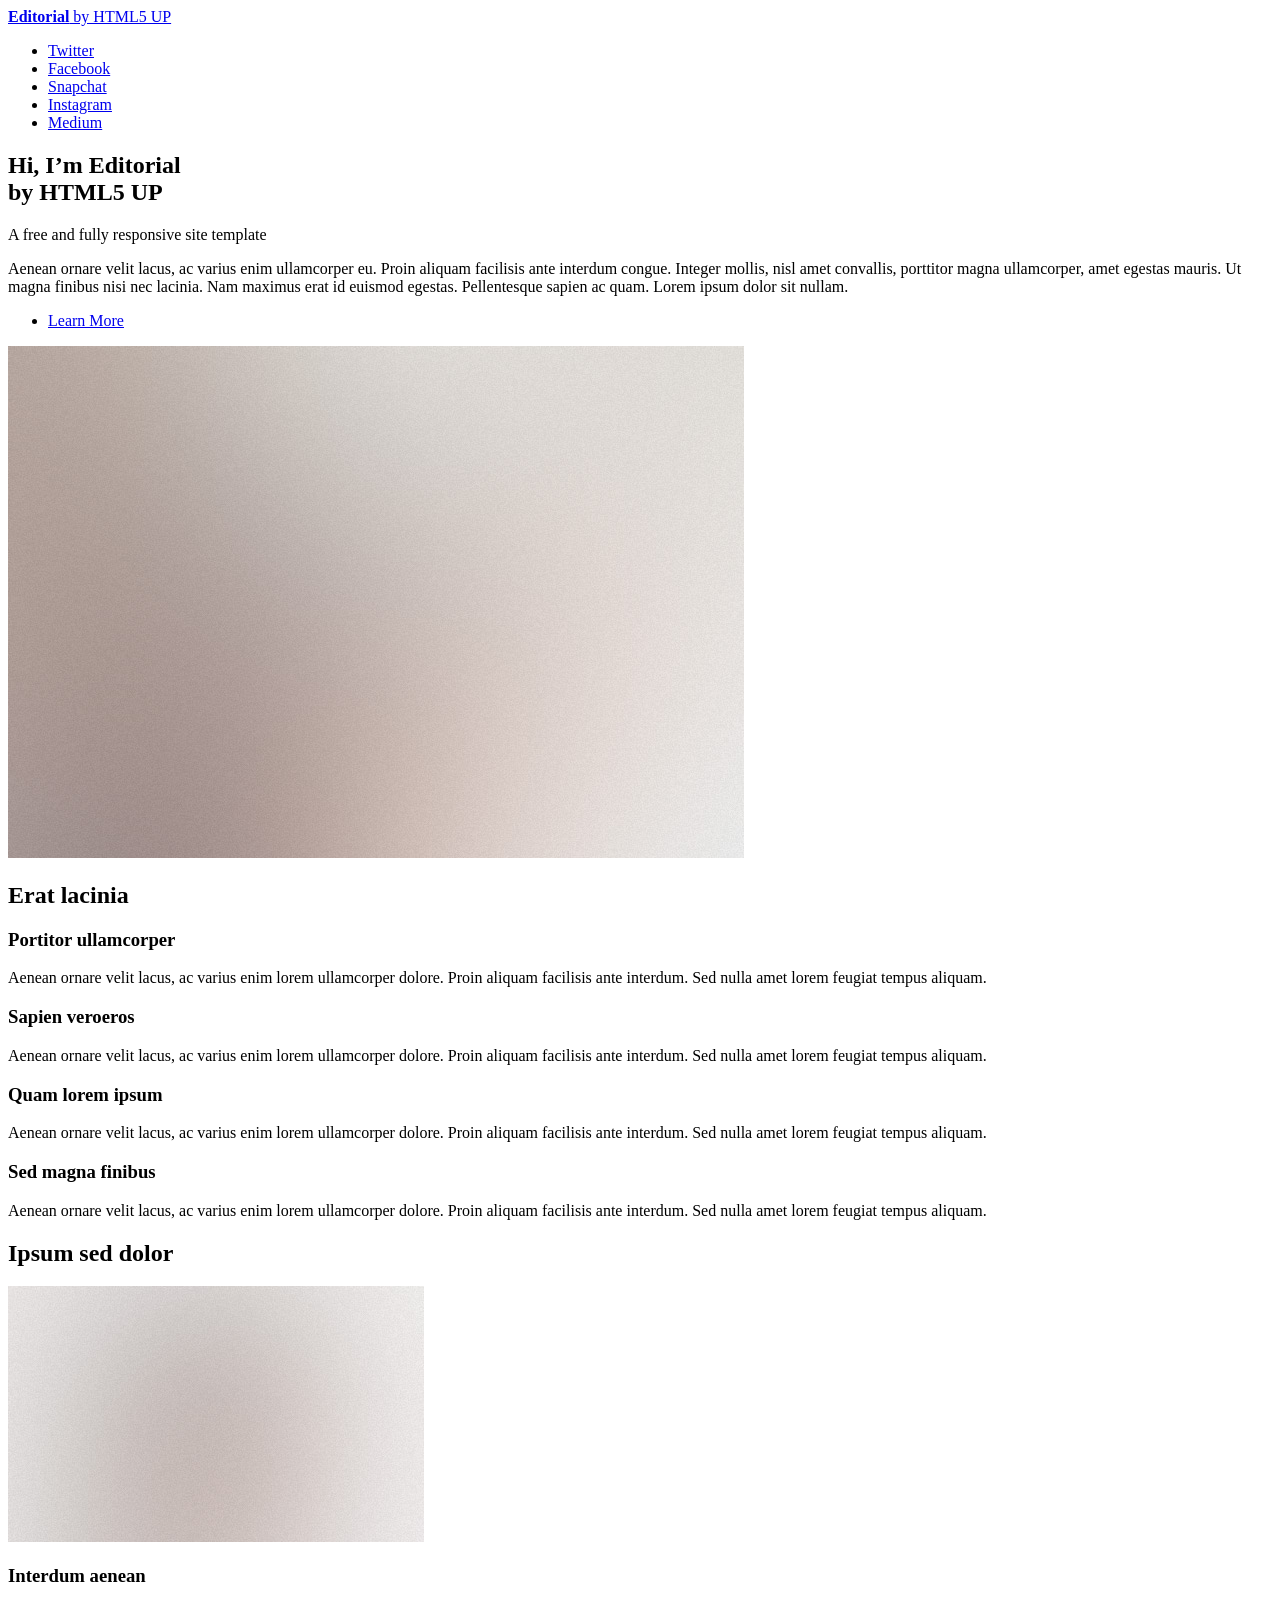
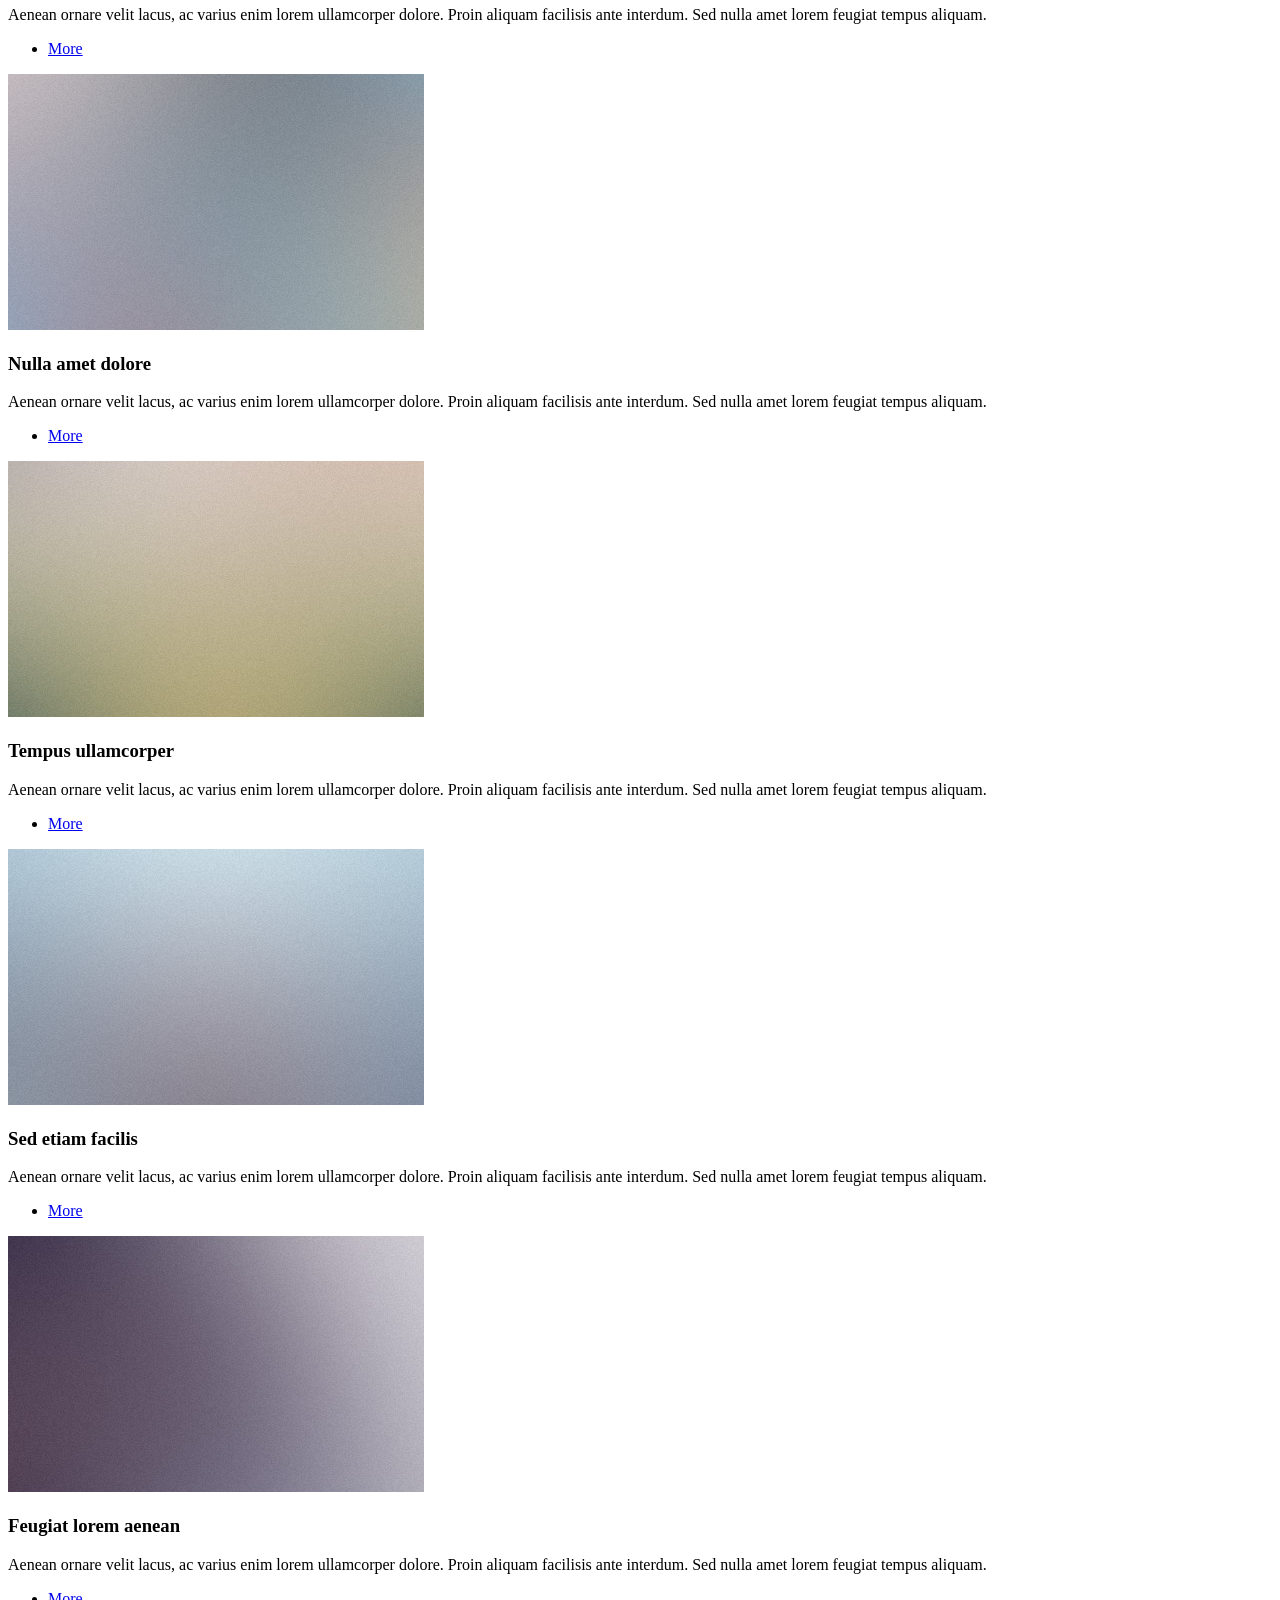
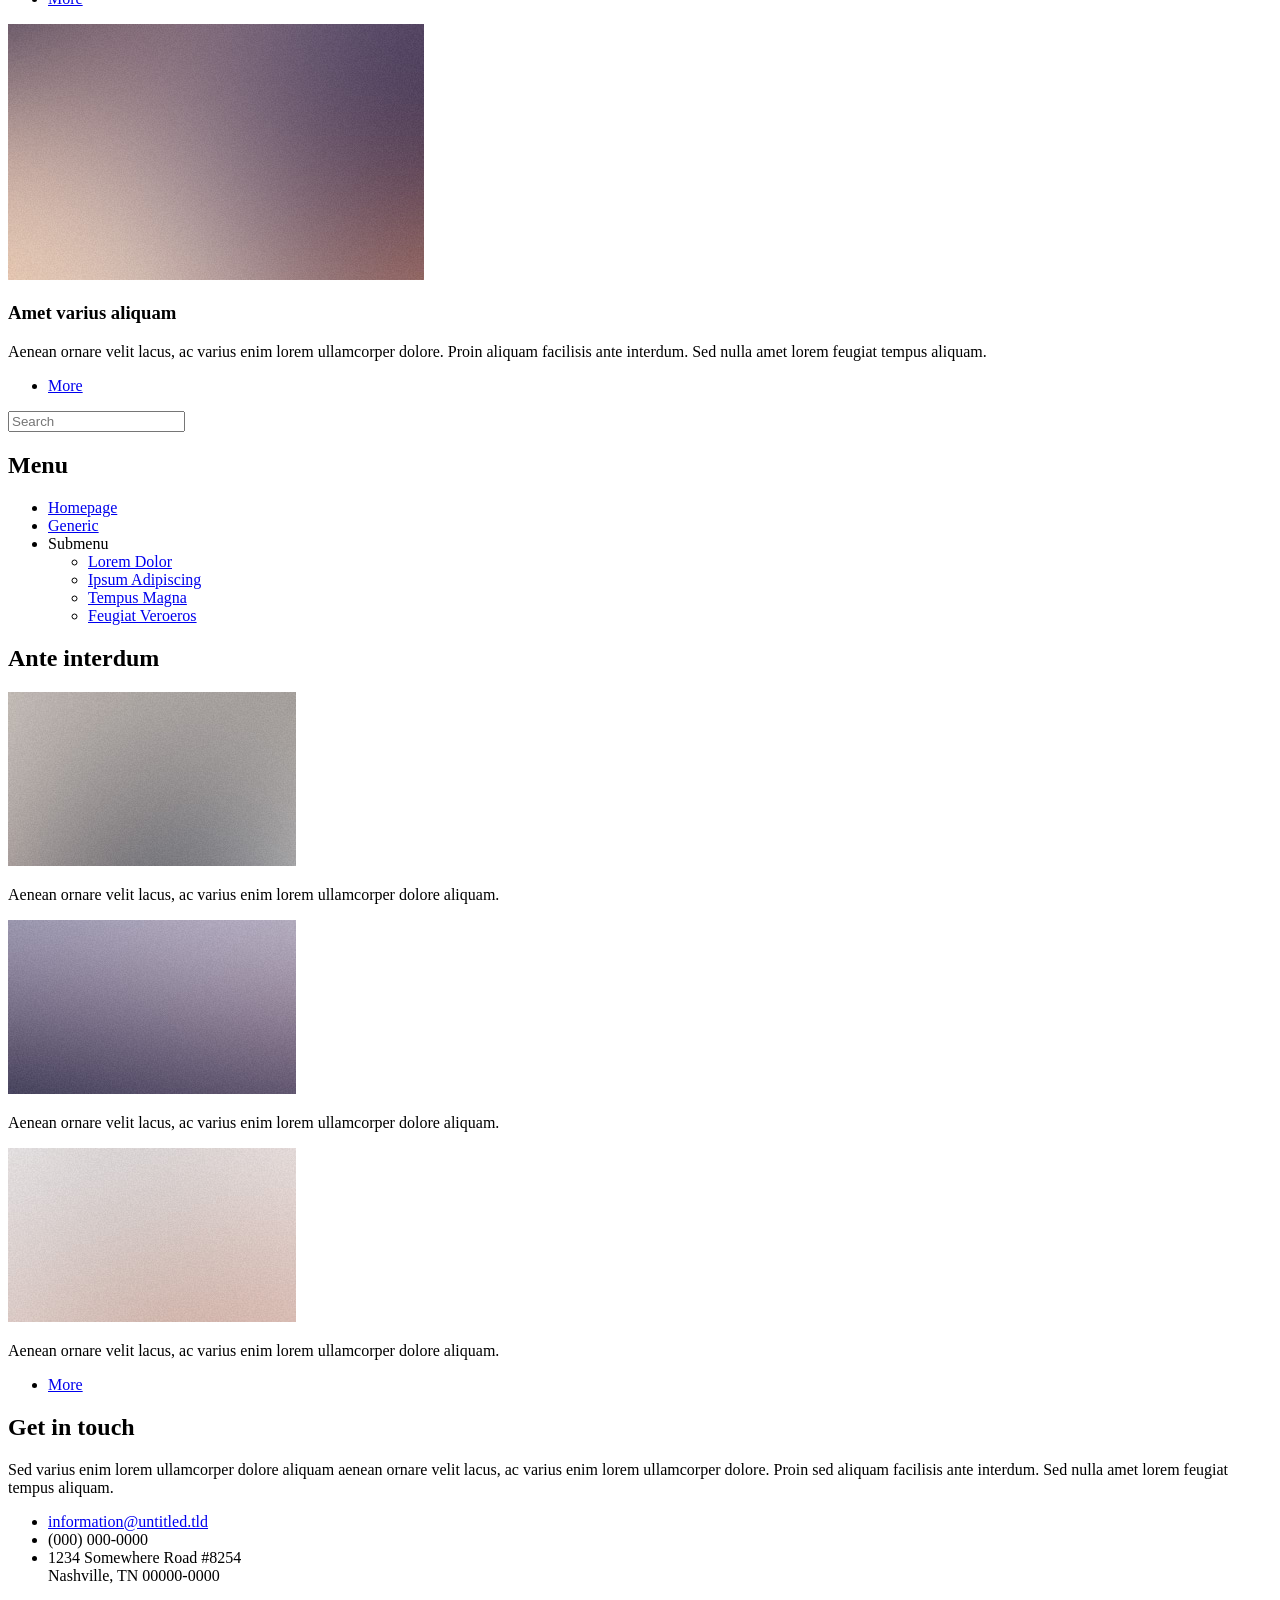
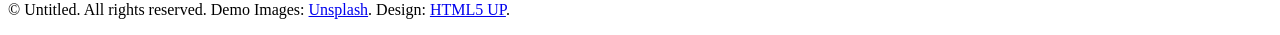
==== commit a35f14eb: "Change Navigation Menu" ====
--- a/index.html
+++ b/index.html
@@ -166,7 +166,6 @@
 									<ul>
 										<li><a href="index.html">Homepage</a></li>
 										<li><a href="generic.html">Generic</a></li>
-										<li><a href="elements.html">Elements</a></li>
 										<li>
 											<span class="opener">Submenu</span>
 											<ul>
@@ -176,20 +175,6 @@
 												<li><a href="#">Feugiat Veroeros</a></li>
 											</ul>
 										</li>
-										<li><a href="#">Etiam Dolore</a></li>
-										<li><a href="#">Adipiscing</a></li>
-										<li>
-											<span class="opener">Another Submenu</span>
-											<ul>
-												<li><a href="#">Lorem Dolor</a></li>
-												<li><a href="#">Ipsum Adipiscing</a></li>
-												<li><a href="#">Tempus Magna</a></li>
-												<li><a href="#">Feugiat Veroeros</a></li>
-											</ul>
-										</li>
-										<li><a href="#">Maximus Erat</a></li>
-										<li><a href="#">Sapien Mauris</a></li>
-										<li><a href="#">Amet Lacinia</a></li>
 									</ul>
 								</nav>
 
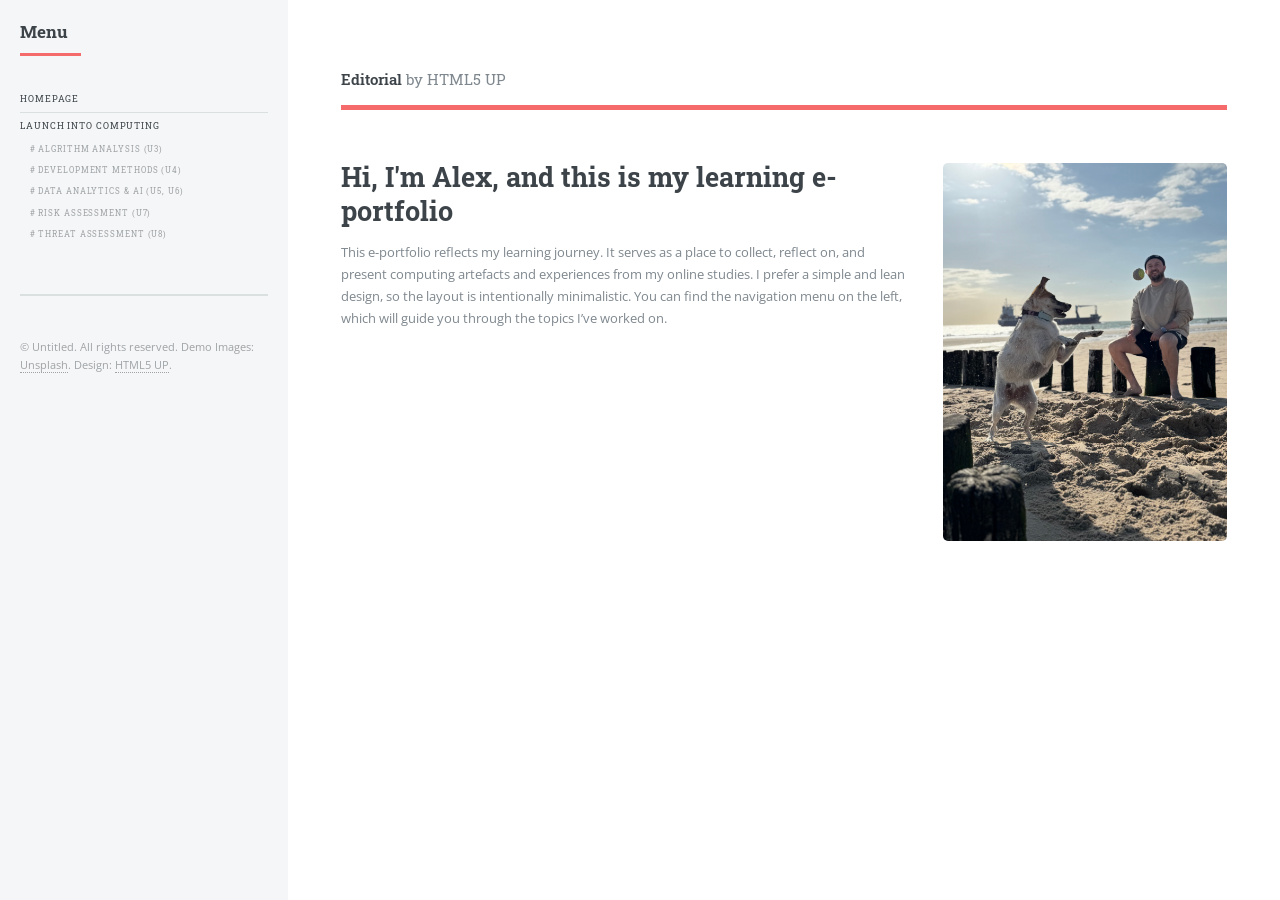
==== commit 15ec72d0: "Update Navigation in Branch" ====
--- a/index.html
+++ b/index.html
@@ -23,126 +23,24 @@
 							<!-- Header -->
 								<header id="header">
 									<a href="index.html" class="logo"><strong>Editorial</strong> by HTML5 UP</a>
-									<ul class="icons">
-										<li><a href="#" class="icon brands fa-twitter"><span class="label">Twitter</span></a></li>
-										<li><a href="#" class="icon brands fa-facebook-f"><span class="label">Facebook</span></a></li>
-										<li><a href="#" class="icon brands fa-snapchat-ghost"><span class="label">Snapchat</span></a></li>
-										<li><a href="#" class="icon brands fa-instagram"><span class="label">Instagram</span></a></li>
-										<li><a href="#" class="icon brands fa-medium-m"><span class="label">Medium</span></a></li>
-									</ul>
 								</header>
 
 							<!-- Banner -->
 								<section id="banner">
 									<div class="content">
 										<header>
-											<h1>Hi, I’m Editorial<br />
-											by HTML5 UP</h1>
-											<p>A free and fully responsive site template</p>
+											<h1>Hi, I'm Alex, and this is my learning e-portfolio</h1>
 										</header>
-										<p>Aenean ornare velit lacus, ac varius enim ullamcorper eu. Proin aliquam facilisis ante interdum congue. Integer mollis, nisl amet convallis, porttitor magna ullamcorper, amet egestas mauris. Ut magna finibus nisi nec lacinia. Nam maximus erat id euismod egestas. Pellentesque sapien ac quam. Lorem ipsum dolor sit nullam.</p>
-										<ul class="actions">
-											<li><a href="#" class="button big">Learn More</a></li>
-										</ul>
+										<p>This e-portfolio reflects my learning journey. It serves as a place to collect, reflect on, and present computing artefacts and experiences from my online studies. I prefer a simple and lean design, so the layout is intentionally minimalistic. You can find the navigation menu on the left, which will guide you through the topics I’ve worked on.</p>
 									</div>
 									<span class="image object">
-										<img src="images/pic10.jpg" alt="" />
+											<img src="images/pic12.jpeg" alt="Alex and his dog on the beach" />
 									</span>
 								</section>
 
-							<!-- Section -->
-								<section>
-									<header class="major">
-										<h2>Erat lacinia</h2>
-									</header>
-									<div class="features">
-										<article>
-											<span class="icon fa-gem"></span>
-											<div class="content">
-												<h3>Portitor ullamcorper</h3>
-												<p>Aenean ornare velit lacus, ac varius enim lorem ullamcorper dolore. Proin aliquam facilisis ante interdum. Sed nulla amet lorem feugiat tempus aliquam.</p>
-											</div>
-										</article>
-										<article>
-											<span class="icon solid fa-paper-plane"></span>
-											<div class="content">
-												<h3>Sapien veroeros</h3>
-												<p>Aenean ornare velit lacus, ac varius enim lorem ullamcorper dolore. Proin aliquam facilisis ante interdum. Sed nulla amet lorem feugiat tempus aliquam.</p>
-											</div>
-										</article>
-										<article>
-											<span class="icon solid fa-rocket"></span>
-											<div class="content">
-												<h3>Quam lorem ipsum</h3>
-												<p>Aenean ornare velit lacus, ac varius enim lorem ullamcorper dolore. Proin aliquam facilisis ante interdum. Sed nulla amet lorem feugiat tempus aliquam.</p>
-											</div>
-										</article>
-										<article>
-											<span class="icon solid fa-signal"></span>
-											<div class="content">
-												<h3>Sed magna finibus</h3>
-												<p>Aenean ornare velit lacus, ac varius enim lorem ullamcorper dolore. Proin aliquam facilisis ante interdum. Sed nulla amet lorem feugiat tempus aliquam.</p>
-											</div>
-										</article>
-									</div>
-								</section>
 
-							<!-- Section -->
-								<section>
-									<header class="major">
-										<h2>Ipsum sed dolor</h2>
-									</header>
-									<div class="posts">
-										<article>
-											<a href="#" class="image"><img src="images/pic01.jpg" alt="" /></a>
-											<h3>Interdum aenean</h3>
-											<p>Aenean ornare velit lacus, ac varius enim lorem ullamcorper dolore. Proin aliquam facilisis ante interdum. Sed nulla amet lorem feugiat tempus aliquam.</p>
-											<ul class="actions">
-												<li><a href="#" class="button">More</a></li>
-											</ul>
-										</article>
-										<article>
-											<a href="#" class="image"><img src="images/pic02.jpg" alt="" /></a>
-											<h3>Nulla amet dolore</h3>
-											<p>Aenean ornare velit lacus, ac varius enim lorem ullamcorper dolore. Proin aliquam facilisis ante interdum. Sed nulla amet lorem feugiat tempus aliquam.</p>
-											<ul class="actions">
-												<li><a href="#" class="button">More</a></li>
-											</ul>
-										</article>
-										<article>
-											<a href="#" class="image"><img src="images/pic03.jpg" alt="" /></a>
-											<h3>Tempus ullamcorper</h3>
-											<p>Aenean ornare velit lacus, ac varius enim lorem ullamcorper dolore. Proin aliquam facilisis ante interdum. Sed nulla amet lorem feugiat tempus aliquam.</p>
-											<ul class="actions">
-												<li><a href="#" class="button">More</a></li>
-											</ul>
-										</article>
-										<article>
-											<a href="#" class="image"><img src="images/pic04.jpg" alt="" /></a>
-											<h3>Sed etiam facilis</h3>
-											<p>Aenean ornare velit lacus, ac varius enim lorem ullamcorper dolore. Proin aliquam facilisis ante interdum. Sed nulla amet lorem feugiat tempus aliquam.</p>
-											<ul class="actions">
-												<li><a href="#" class="button">More</a></li>
-											</ul>
-										</article>
-										<article>
-											<a href="#" class="image"><img src="images/pic05.jpg" alt="" /></a>
-											<h3>Feugiat lorem aenean</h3>
-											<p>Aenean ornare velit lacus, ac varius enim lorem ullamcorper dolore. Proin aliquam facilisis ante interdum. Sed nulla amet lorem feugiat tempus aliquam.</p>
-											<ul class="actions">
-												<li><a href="#" class="button">More</a></li>
-											</ul>
-										</article>
-										<article>
-											<a href="#" class="image"><img src="images/pic06.jpg" alt="" /></a>
-											<h3>Amet varius aliquam</h3>
-											<p>Aenean ornare velit lacus, ac varius enim lorem ullamcorper dolore. Proin aliquam facilisis ante interdum. Sed nulla amet lorem feugiat tempus aliquam.</p>
-											<ul class="actions">
-												<li><a href="#" class="button">More</a></li>
-											</ul>
-										</article>
-									</div>
-								</section>
+
+
 
 						</div>
 					</div>
@@ -152,11 +50,6 @@
 						<div class="inner">
 
 							<!-- Search -->
-								<section id="search" class="alt">
-									<form method="post" action="#">
-										<input type="text" name="query" id="query" placeholder="Search" />
-									</form>
-								</section>
 
 							<!-- Menu -->
 								<nav id="menu">
@@ -165,56 +58,22 @@
 									</header>
 									<ul>
 										<li><a href="index.html">Homepage</a></li>
-										<li><a href="generic.html">Generic</a></li>
 										<li>
-											<span class="opener">Submenu</span>
+												<span class="opener active">Launch into Computing</span>
 											<ul>
-												<li><a href="#">Lorem Dolor</a></li>
-												<li><a href="#">Ipsum Adipiscing</a></li>
-												<li><a href="#">Tempus Magna</a></li>
-												<li><a href="#">Feugiat Veroeros</a></li>
+										<li><a href="algorithm-analysis.html"># Algrithm Analysis (U3)</a></li>
+										<li><a href="development-methods.html"># Development Methods (U4)</a></li>
+										<li><a href="data-analytics-ai.html"># Data Analytics &amp; AI (U5, U6)</a></li>
+										<li><a href="risk-assessment.html"># Risk Assessment (U7)</a></li>
+										<li><a href="threat-assessment.html"># Threat Assessment (U8)</a></li>
 											</ul>
 										</li>
 									</ul>
 								</nav>
 
-							<!-- Section -->
-								<section>
-									<header class="major">
-										<h2>Ante interdum</h2>
-									</header>
-									<div class="mini-posts">
-										<article>
-											<a href="#" class="image"><img src="images/pic07.jpg" alt="" /></a>
-											<p>Aenean ornare velit lacus, ac varius enim lorem ullamcorper dolore aliquam.</p>
-										</article>
-										<article>
-											<a href="#" class="image"><img src="images/pic08.jpg" alt="" /></a>
-											<p>Aenean ornare velit lacus, ac varius enim lorem ullamcorper dolore aliquam.</p>
-										</article>
-										<article>
-											<a href="#" class="image"><img src="images/pic09.jpg" alt="" /></a>
-											<p>Aenean ornare velit lacus, ac varius enim lorem ullamcorper dolore aliquam.</p>
-										</article>
-									</div>
-									<ul class="actions">
-										<li><a href="#" class="button">More</a></li>
-									</ul>
-								</section>
 
-							<!-- Section -->
-								<section>
-									<header class="major">
-										<h2>Get in touch</h2>
-									</header>
-									<p>Sed varius enim lorem ullamcorper dolore aliquam aenean ornare velit lacus, ac varius enim lorem ullamcorper dolore. Proin sed aliquam facilisis ante interdum. Sed nulla amet lorem feugiat tempus aliquam.</p>
-									<ul class="contact">
-										<li class="icon solid fa-envelope"><a href="#">information@untitled.tld</a></li>
-										<li class="icon solid fa-phone">(000) 000-0000</li>
-										<li class="icon solid fa-home">1234 Somewhere Road #8254<br />
-										Nashville, TN 00000-0000</li>
-									</ul>
-								</section>
+
+
 
 							<!-- Footer -->
 								<footer id="footer">
--- a/assets/css/main.css
+++ b/assets/css/main.css
@@ -1,9 +1,9 @@
 @import url(fontawesome-all.min.css);
 @import url("https://fonts.googleapis.com/css?family=Open+Sans:400,600,400italic,600italic|Roboto+Slab:400,700");
-/*
-	Editorial by HTML5 UP
-	html5up.net | @ajlkn
-	Free for personal and commercial use under the CCA 3.0 license (html5up.net/license)
+/*
+	Editorial by HTML5 UP
+	html5up.net | @ajlkn
+	Free for personal and commercial use under the CCA 3.0 license (html5up.net/license)
 */
 html, body, div, span, applet, object,
 iframe, h1, h2, h3, h4, h5, h6, p, blockquote,
@@ -142,7 +142,7 @@
     border-bottom: 0; }
 
 h1 {
-  font-size: 4em;
+  font-size: 2.2em;
   margin: 0 0 0.5em 0;
   line-height: 1.3; }
 
@@ -163,15 +163,15 @@
 
 @media screen and (max-width: 1680px) {
   h1 {
-    font-size: 3.5em; } }
+    font-size: 2em; } }
 
 @media screen and (max-width: 980px) {
   h1 {
-    font-size: 3.25em; } }
+    font-size: 1.8em; } }
 
 @media screen and (max-width: 736px) {
   h1 {
-    font-size: 2em;
+    font-size: 1.6em;
     line-height: 1.4; }
   h2 {
     font-size: 1.5em; } }
@@ -1837,11 +1837,12 @@
   display: -webkit-flex;
   display: -ms-flex;
   display: flex;
-  -moz-flex-direction: row-reverse;
-  -webkit-flex-direction: row-reverse;
-  -ms-flex-direction: row-reverse;
-  flex-direction: row-reverse;
-  min-height: 100vh; }
+  -moz-flex-direction: row;
+  -webkit-flex-direction: row;
+  -ms-flex-direction: row;
+  flex-direction: row;
+  min-height: 100vh;
+  align-items: stretch; }
 
 /* Main */
 #main {
@@ -1853,6 +1854,8 @@
   -webkit-flex-shrink: 1;
   -ms-flex-shrink: 1;
   flex-shrink: 1;
+  min-width: 0;
+  order: 2;
   width: 100%; }
   #main > .inner {
     padding: 0 6em 0.1em 6em ;
@@ -1928,13 +1931,18 @@
   -webkit-transition: margin-left 0.5s ease, box-shadow 0.5s ease;
   -ms-transition: margin-left 0.5s ease, box-shadow 0.5s ease;
   transition: margin-left 0.5s ease, box-shadow 0.5s ease;
+  align-self: stretch;
   background-color: #f5f6f7;
   font-size: 0.9em;
-  position: relative;
+  min-height: 100vh;
+  order: 1;
+  position: sticky;
+  top: 0;
   width: 26em; }
   #sidebar h2 {
     font-size: 1.38889em; }
   #sidebar > .inner {
+    min-height: 100vh;
     padding: 2.22222em 2.22222em 2.44444em 2.22222em ;
     position: relative;
     width: 26em; }
@@ -1997,7 +2005,7 @@
       top: 0;
       width: inherit; }
   #sidebar.inactive {
-    margin-left: -26em; }
+    margin-left: 0; }
   @media screen and (max-width: 1680px) {
     #sidebar {
       width: 24em; }
@@ -2017,38 +2025,38 @@
         #sidebar .toggle:before {
           font-size: 1.5rem; }
       #sidebar.inactive {
-        margin-left: -24em; } }
+        margin-left: 0; } }
   @media screen and (max-width: 1280px) {
     #sidebar {
-      box-shadow: 0 0 5em 0 rgba(0, 0, 0, 0.175);
-      height: 100%;
-      left: 0;
-      position: fixed;
-      top: 0;
-      z-index: 10000; }
+      box-shadow: none;
+      height: auto;
+      left: auto;
+      position: relative;
+      top: auto;
+      z-index: auto; }
       #sidebar.inactive {
         box-shadow: none; }
       #sidebar > .inner {
         -webkit-overflow-scrolling: touch;
-        height: 100%;
-        left: 0;
-        overflow-x: hidden;
-        overflow-y: auto;
-        position: absolute;
-        top: 0; }
+        height: auto;
+        left: auto;
+        overflow-x: visible;
+        overflow-y: visible;
+        position: relative;
+        top: auto; }
         #sidebar > .inner:after {
           content: '';
-          display: block;
-          height: 4em;
-          width: 100%; }
+          display: none;
+          height: 0;
+          width: 0; }
       #sidebar .toggle {
-        text-indent: 6em;
-        width: 6em; }
+        display: none;
+        text-indent: 0;
+        width: 0; }
         #sidebar .toggle:before {
-          font-size: 1.5rem;
-          margin-left: -0.4375em; }
+          display: none; }
       body.is-preload #sidebar {
-        display: none; } }
+        display: block; } }
   @media screen and (max-width: 736px) {
     #sidebar .toggle {
       text-indent: 7.25em;
@@ -2136,8 +2144,8 @@
     -ms-flex-shrink: 0;
     flex-shrink: 0;
     display: block;
-    margin: 0 0 2em 4em;
-    width: 50%; }
+    margin: 0 0 2em 2.5em;
+    width: 32%; }
     #banner .image img {
       height: 100%;
       -moz-object-fit: cover;
@@ -2211,8 +2219,9 @@
     color: inherit;
     cursor: pointer;
     display: block;
-    font-size: 0.9em;
-    padding: 0.625em 0; }
+    font-size: 0.72em;
+    line-height: 1.4;
+    padding: 0.42em 0; }
     #menu ul a:hover, #menu ul span:hover {
       color: #f56a6a; }
     #menu ul a.opener, #menu ul span.opener {
@@ -2235,38 +2244,32 @@
         font-family: 'Font Awesome 5 Free';
         font-weight: 900; }
       #menu ul a.opener:before, #menu ul span.opener:before {
-        -moz-transition: color 0.2s ease-in-out, -moz-transform 0.2s ease-in-out;
-        -webkit-transition: color 0.2s ease-in-out, -webkit-transform 0.2s ease-in-out;
-        -ms-transition: color 0.2s ease-in-out, -ms-transform 0.2s ease-in-out;
-        transition: color 0.2s ease-in-out, transform 0.2s ease-in-out;
-        color: #9fa3a6;
-        content: '\f078';
-        position: absolute;
-        right: 0; }
+        content: '';
+        display: none; }
       #menu ul a.opener:hover:before, #menu ul span.opener:hover:before {
         color: #f56a6a; }
       #menu ul a.opener.active + ul, #menu ul span.opener.active + ul {
         display: block; }
       #menu ul a.opener.active:before, #menu ul span.opener.active:before {
-        -moz-transform: rotate(-180deg);
-        -webkit-transform: rotate(-180deg);
-        -ms-transform: rotate(-180deg);
-        transform: rotate(-180deg); }
+        -moz-transform: none;
+        -webkit-transform: none;
+        -ms-transform: none;
+        transform: none; }
 
 #menu > ul > li {
   border-top: solid 1px rgba(210, 215, 217, 0.75);
-  margin: 0.5em 0 0 0;
-  padding: 0.5em 0 0 0; }
+  margin: 0.25em 0 0 0;
+  padding: 0.25em 0 0 0; }
   #menu > ul > li > ul {
     color: #9fa3a6;
     display: none;
-    margin: 0.5em 0 1.5em 0;
-    padding-left: 1em; }
+    margin: 0.25em 0 0.75em 0;
+    padding-left: 0.8em; }
     #menu > ul > li > ul a, #menu > ul > li > ul span {
-      font-size: 0.8em; }
+      font-size: 0.7em; }
     #menu > ul > li > ul > li {
-      margin: 0.125em 0 0 0;
-      padding: 0.125em 0 0 0; }
+      margin: 0.1em 0 0 0;
+      padding: 0.1em 0 0 0; }
   #menu > ul > li:first-child {
     border-top: 0;
     margin-top: 0;
